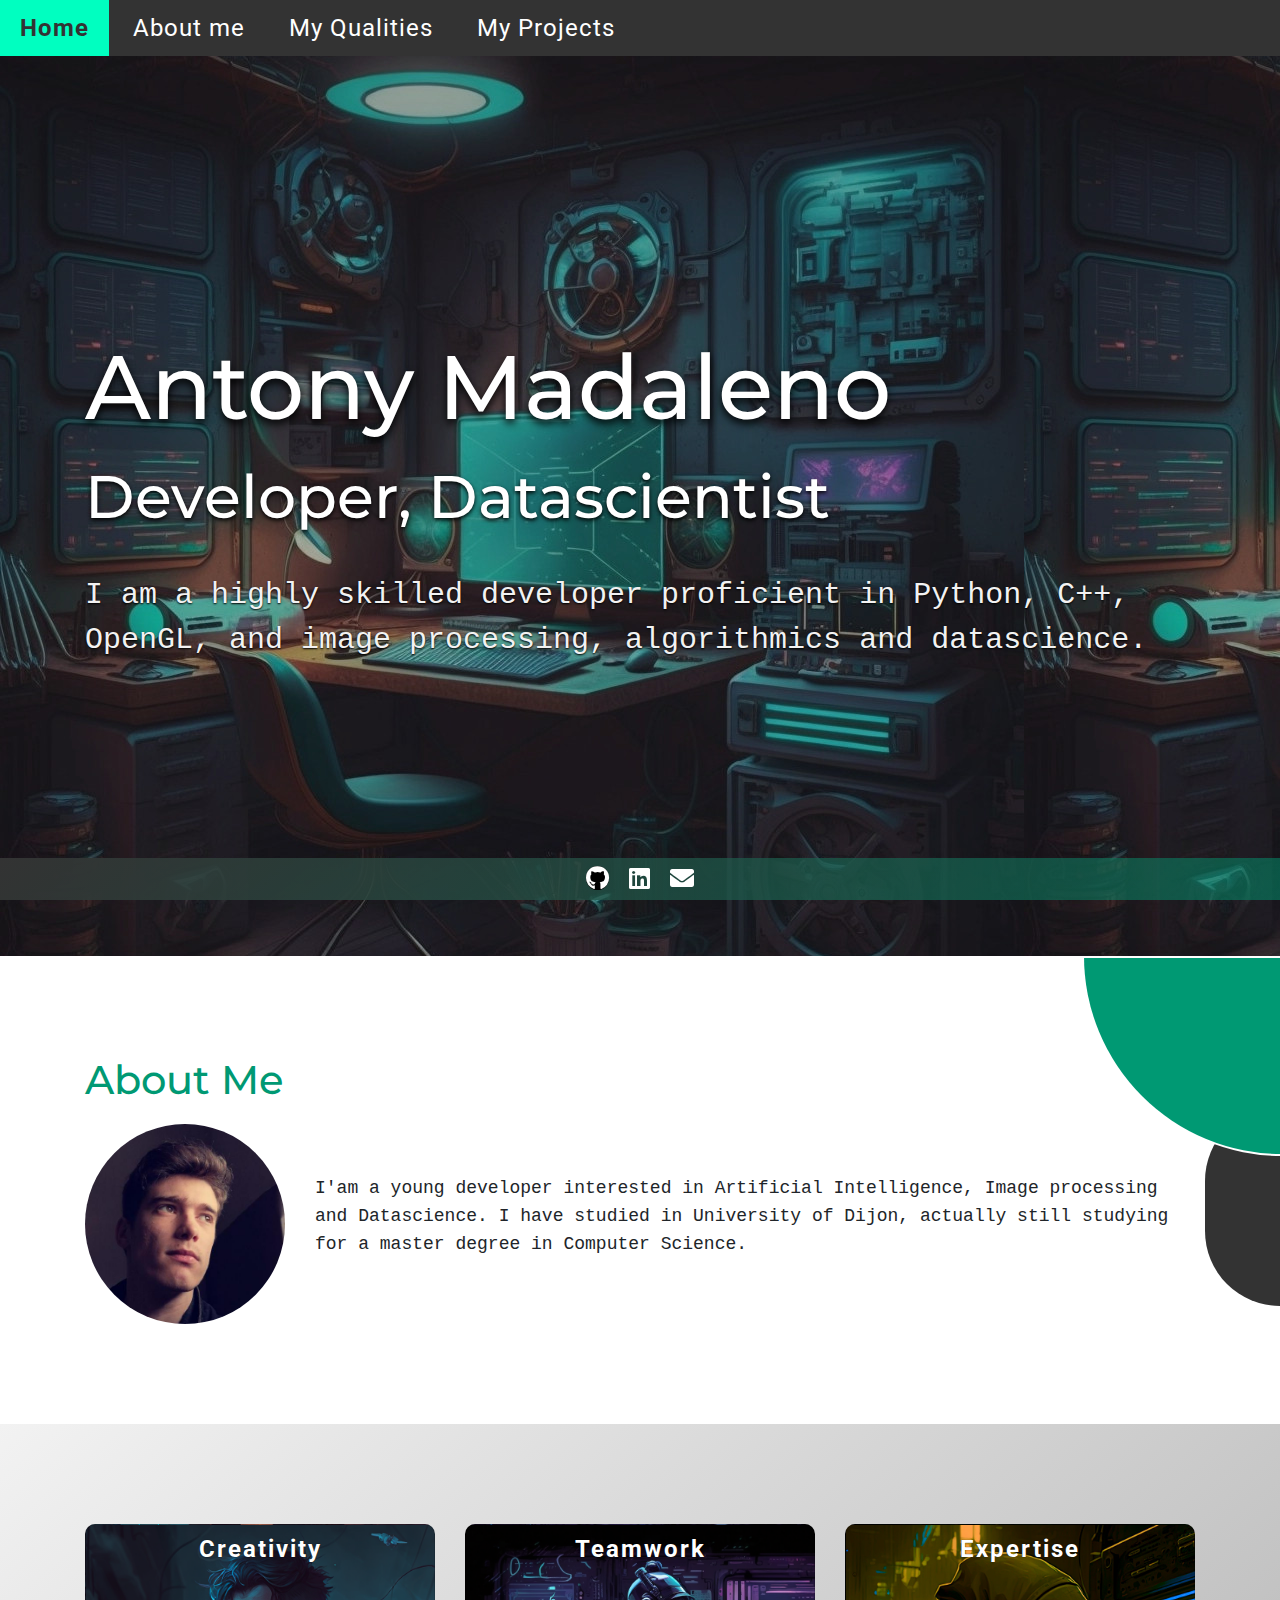
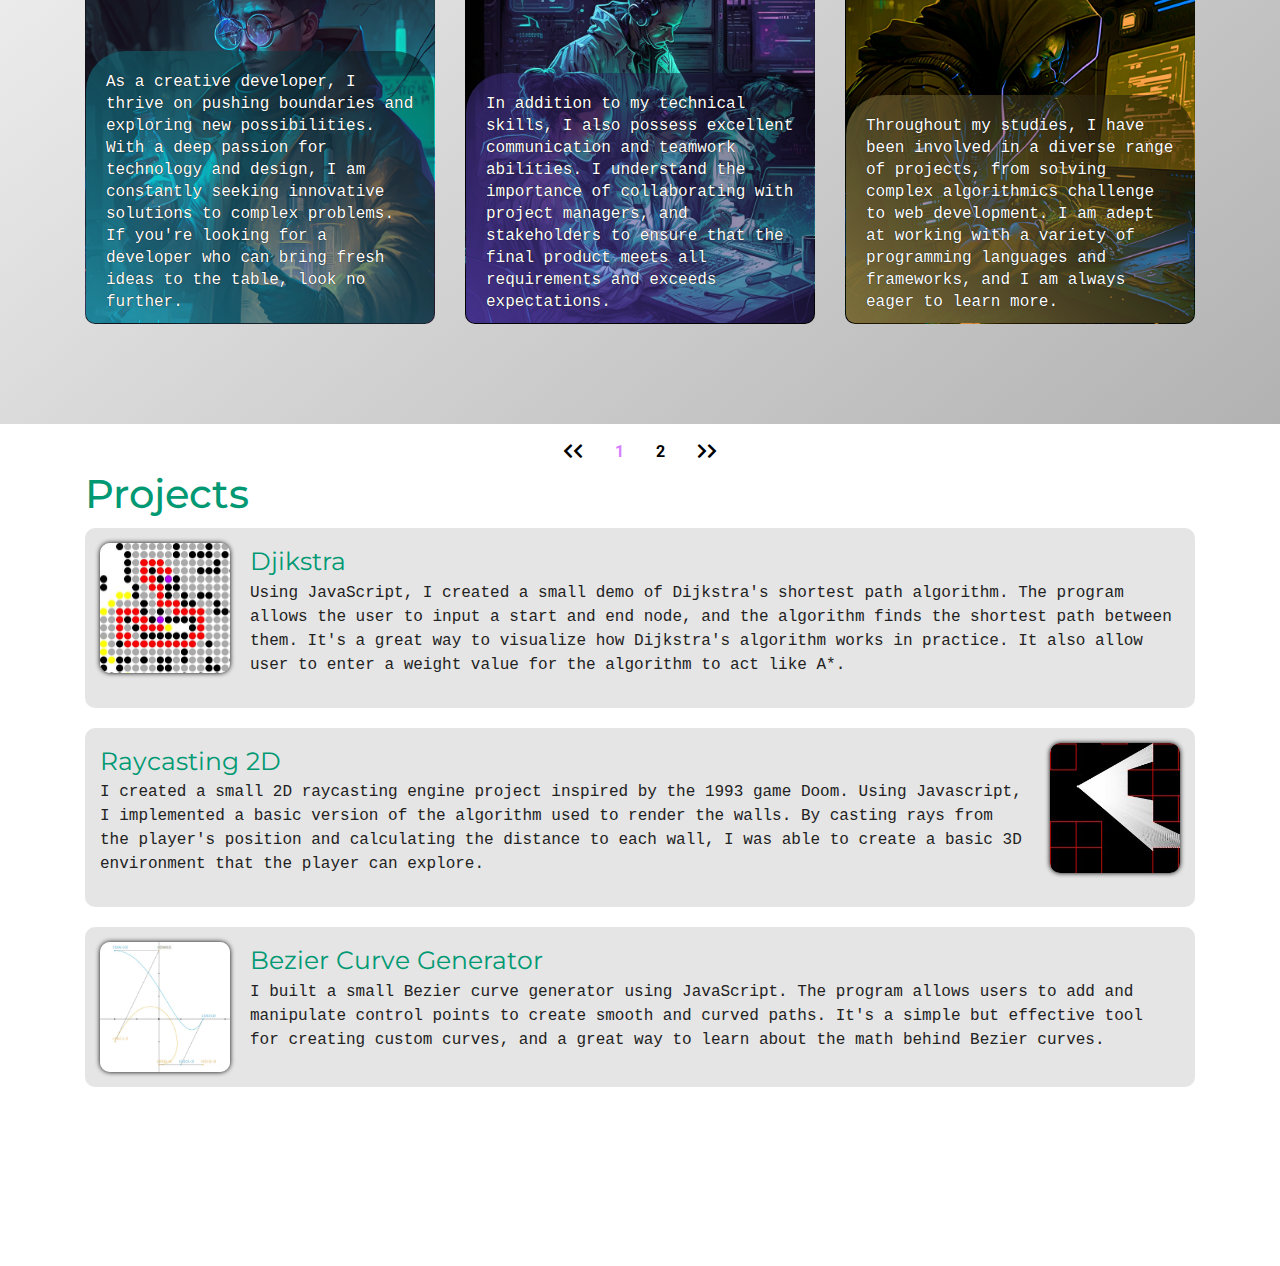
==== index.html @ f8a01808 "Add files via upload" ====
<!DOCTYPE html>
<html lang="en">
  <head>
    <meta charset="UTF-8">
    <meta name="viewport" content="width=device-width, initial-scale=1.0">
    <meta http-equiv="X-UA-Compatible" content="ie=edge">
    <title>Portfolio Website</title>
    <!-- Bootstrap CSS -->
    <link rel="stylesheet" href="https://stackpath.bootstrapcdn.com/bootstrap/4.3.1/css/bootstrap.min.css">
    <!-- Font Awesome Icons -->
    <link rel="stylesheet" href="https://cdnjs.cloudflare.com/ajax/libs/font-awesome/5.15.3/css/all.min.css">
    <!-- Google Fonts -->
    <link href="https://fonts.googleapis.com/css?family=Roboto|Montserrat&display=swap" rel="stylesheet">
    <!-- Font Awesome -->
    <link rel="stylesheet" href="path/to/font-awesome/css/font-awesome.min.css">
    <!-- Custom CSS -->
    <link rel="stylesheet" href="style.css">
    <script src="https://ajax.googleapis.com/ajax/libs/jquery/3.3.1/jquery.min.js"></script>
  </head>
  <body>
    <script>

    let tts = 500; // time to scroll

    $(document).ready(function(){
      // Add smooth scrolling to all links
      $("a").on('click', function(event) {

        // Make sure this.hash has a value before overriding default behavior
        if (this.hash !== "") {
          // Prevent default anchor click behavior
          event.preventDefault();

          // Store hash
          var hash = this.hash;

          var links = document.getElementById("navigation").getElementsByTagName("a")

          for (let i = 0; i < links.length; i++)
          {
            links[i].style.backgroundColor = "#333"
            links[i].style.color = "#fff"
            links[i].style.fontWeight = "normal"
          }

          this.style.backgroundColor = "rgb(0,255,192)"
          this.style.color = "#333"
          this.style.fontWeight = "bold"

          // Using jQuery's animate() method to add smooth page scroll
          // The optional number tts specifies the number of milliseconds it takes to scroll to the specified area
          $('html, body').animate({
            scrollTop: $(hash).offset().top
          }, tts, function(){

            // Add hash (#) to URL when done scrolling (default click behavior)
            window.location.hash = hash;
          });
        } // End if
      });
    });
    </script>
    <!--Naviguation -->
    <nav id="navigation">
      <a href="#hero-banner" style="background-color: rgb(0,255,192); color: #333; font-weight: bold;">Home</a>
      <a href="#about-me">About me</a>
      <a href="#quality">My Qualities</a>
      <a href="#projects">My Projects</a>
    </nav>
    <!-- Hero Banner Section -->
    <section id="hero-banner">
      <div class="container">
        <div class="row">
          <div class="col-md-12">
            <h1>Antony Madaleno</h1>
            <h2>Developer, Datascientist</h2>
            <p>I am a highly skilled developer proficient in Python, C++, OpenGL, and image processing, algorithmics and datascience.</p>
          </div>
        </div>
      </div>
    </section>

    <!-- About Me Section -->
    <section id="about-me">
      <div id="color-strip-2"></div>
      <div id="color-strip"></div>
      <div class="container">
        <div class="row">
          <div class="col-md-12">
            <h3>About Me</h3>
            <img src="img/profile.jpg"/>
            <p>
            I'am a young developer interested in Artificial Intelligence, Image processing and Datascience. I have studied in University of Dijon, actually still studying for a master degree in Computer Science.
            </p>
          </div>
        </div>
      </div>
    </section>

    <!-- Quality Section -->
    <section id="quality">
      <div class="container">
        <div class="row">
          <div class="col-md-4">
            <div class="card" id="card-creativity">
              <h5 class="card-title">Creativity</h5>
              <div class="card-image" id="card-autonomy"></div>
              <p class="card-text">As a creative developer, I thrive on pushing boundaries and exploring new possibilities. With a deep passion for technology and design, I am constantly seeking innovative solutions to complex problems. If you're looking for a developer who can bring fresh ideas to the table, look no further.
              </p>
            </div>
          </div>
          <div class="col-md-4">
            <div class="card" id="card-teamwork">
              <h5 class="card-title">Teamwork</h5>
              <div class="card-image" id="card-autonomy"></div>
              <p class="card-text">In addition to my technical skills, I also possess excellent communication and teamwork abilities. I understand the importance of collaborating with project managers, and stakeholders to ensure that the final product meets all requirements and exceeds expectations.
              </p>
            </div>
          </div>
          <div class="col-md-4">
            <div class="card" id="card-expertise">
              <h5 class="card-title">Expertise</h5>
              <div class="card-image"></div>
              <p class="card-text">Throughout my studies, I have been involved in a diverse range of projects, from solving complex algorithmics challenge to web development. I am adept at working with a variety of programming languages and frameworks, and I am always eager to learn more.
              </p>
            </div>
          </div>
        </div>
      </div>
    </section>

    <!-- Projects Section -->
    <section id="projects">

      <div class="nav-project">

        <button id="prev" class="prev-button">
          <i class="fas fa-chevron-left"></i><i class="fas fa-chevron-left"></i>
        </button>

        <div class="direct-buttons"></div>

        <button id="next" class="next-button">
          <i class="fas fa-chevron-right"></i><i class="fas fa-chevron-right"></i>
        </button>
      </div>

      <div class="container">
        <div class="row">
          <div class="col-md-12">
            <h3>Projects</h3>

            <div class="display-container">
              <div class="display-projects">
                <a class="glass" href="https://antonymadaleno.github.io/portofolio/projets/Pathfinding/main.html" style="margin-top: 0px;">
                  <img src="img/djikstra.jpg" style="float: left; margin-right: 20px;"/>
                  <p>
                    <span class="title">Djikstra</span><br/>
                    Using JavaScript, I created a small demo of Dijkstra's shortest path algorithm. The program allows the user to input a start and end node, and the algorithm finds the shortest path between them. It's a great way to visualize how Dijkstra's algorithm works in practice. It also allow user to enter a weight value for the algorithm to act like A*.
                  </p>
                </a>

                <a class="glass" href="https://antonymadaleno.github.io/portofolio/projets/2D-ray/index.html">
                  <img src="img/raycast2D.jpg" style="float: right; margin-left: 20px;"/>
                  <p>
                    <span class="title">Raycasting 2D</span><br/>
                    I created a small 2D raycasting engine project inspired by the 1993 game Doom. Using Javascript, I implemented a basic version of the algorithm used to render the walls. By casting rays from the player's position and calculating the distance to each wall, I was able to create a basic 3D environment that the player can explore.
                  </p>
                </a>

                <a class="glass" href="https://antonymadaleno.github.io/portofolio/projets/Bezier_curve/main.html">
                  <img src="img/bezier.jpg" style="float: left; margin-right: 20px;"/>
                  <p>
                    <span class="title">Bezier Curve Generator</span><br/>
                    I built a small Bezier curve generator using JavaScript. The program allows users to add and manipulate control points to create smooth and curved paths. It's a simple but effective tool for creating custom curves, and a great way to learn about the math behind Bezier curves.
                  </p>
                </a>
              </div>

              <div class="display-projects" style="display: none;">
                <a class="glass" href="https://github.com/AntonyMadaleno/imageTreatments" style="margin-top: 0px;">
                  <img src="img/imageProc.png" style="float: left; margin-right: 20px;"/>
                  <p>
                    <span class="title">Image Processing</span><br/>
                    A collection of small yet interesting projects that utilize OpenCV and Python for image processing. These projects cover a wide range of topics, from contour detection to image correction and image enhancement. Each project highlights my skills in computer vision, Python programming, and OpenCV libraries, demonstrating my ability to deliver high-quality results in image processing.
                  </p>
                </a>

                <a class="glass" href="https://github.com/AntonyMadaleno/MPI">
                  <img src="img/mpi.jpg" style="float: right; margin-left: 20px;"/>
                  <p>
                    <span class="title">Raytracing MPI</span><br/>
                    I implemented an MPI-based raytracing tool using C to render simple 3D scenes in parallel. By leveraging the MPI message-passing interface, our project significantly reduced rendering time by enabling multiple processors to work simultaneously.
                  </p>
                </a>

                <a class="glass" href="https://github.com/AntonyMadaleno/corewar">
                  <img src="img/corewar.jpg" style="float: left; margin-right: 20px;"/>
                  <p>
                    <span class="title">Corewar</span><br/>
                    The CoreWar game implemented in Java is a small project that showcases the basic principles of the game. Players write assembly programs and pit them against each other in a virtual memory arena. The last program running wins.
                  </p>
                </a>
              </div>

              <script>
                let buts = document.querySelector(".direct-buttons");
                let sub = [];
                let next = document.getElementById("next");
                let prev = document.getElementById("prev");
                let temp = 0;

                let items = document.querySelectorAll(".display-projects");

                for (let i = 0; i < items.length; i++)
                {
                  let div = document.createElement("button");
                  div.innerHTML = i+1;
                  buts.appendChild(div);
                  sub.push(div);

                  div.addEventListener("click", function() {

                    for (let x = 0; x < sub.length; x++)
                    {
                      if (this != sub[x]) 
                      {
                        sub[x].style.color = "#000";
                        items[x].style.display = "none";
                      }
                      else
                      {
                        sub[x].style.color = "#d580ff";
                        items[x].style.display = "block";
                        temp = x;
                      }
                    }

                  })

                }

                next.addEventListener("click", function() {

                  if (temp < sub.length - 1)
                    temp++;

                  for (let x = 0; x < sub.length; x++)
                    {
                      if (x == temp) 
                      {
                        sub[x].style.color = "#d580ff";
                        items[x].style.display = "block";
                        temp = x;
                      }
                      else
                      {
                        sub[x].style.color = "#000";
                        items[x].style.display = "none";
                      }
                    }
                });
                
                prev.addEventListener("click", function() {

                  if (temp > 0)
                    temp--;

                  for (let x = 0; x < sub.length; x++)
                    {
                      if (x == temp) 
                      {
                        sub[x].style.color = "#d580ff";
                        items[x].style.display = "block";
                        temp = x;
                      }
                      else
                      {
                        sub[x].style.color = "#000";
                        items[x].style.display = "none";
                      }
                    }
                });

                sub[0].style.color = "#d580ff";

              </script>

            </div>

          </div>
        </div>
      </div>
    </section>

    <!-- Footer -->
    <footer>
      <a href="https://github.com/AntonyMadaleno?tab=repositories"><i class='fab fa-github' id="github"></i></a>
      <a href="https://www.linkedin.com/in/antony-madaleno-435838207/"><i class='fab fa-linkedin' id="linkedin"></i></a>
      <a href="mailto:antony.madaleno@yahoo.com"><i class="fa fa-envelope" aria-hidden="true"></i></a>
    </footer>
  </body>
</html>
---- style.css ----
/* Body */
body {
  font-family: 'Roboto', sans-serif;
  overflow: hidden;
}

p
{
  font-family: 'Roboto Mono', monospace;
}

/* Navigation */
#navigation {
  overflow: hidden;
  background-color: #333;
  position: sticky;
  top: 0;
  left: 20px;
  width: 100%;
  z-index: 9999;
}

#navigation a {
  color: #fff;
  font-size: 24px;
  padding: 10px 20px;
  margin: 0;
  display: inline-block;
  text-align: center;
  transition-duration: 0.3s;
  cursor: pointer;
  letter-spacing: 1px;
  background-color: #333;
}

#navigation a:hover {
  background-color: #555;
  text-decoration: none;
}

/* Hero Banner */
#hero-banner {
  height: 100vh;
  background: url("img/hero-banner.jpg");
  color: #fff;
  display: flex;
  justify-content: center;
  align-items: center;
}

#hero-banner h1 {
  font-size: 90px;
  font-family: 'Montserrat', sans-serif;
  margin-bottom: 20px;
  text-shadow: 0 4px 8px black;
}

#hero-banner h2 {
  font-size: 60px;
  font-family: 'Montserrat', sans-serif;
  margin-bottom: 40px;
  text-shadow: 0 2px 4px black;
}

#hero-banner p
{
  color: #f2f2f2;
  font-size: 30px;
  text-shadow: 0 1px 2px black;
}

/* About Me */
#about-me {
  padding: 100px 0;
  background-color: #fff;
  overflow: hidden;
}

#about-me h3 {
  color: rgb(0,153,115);
  font-size: 40px;
  font-family: 'Montserrat', sans-serif;
  margin-bottom: 20px;
}

#about-me p {
  font-size: 18px;
  line-height: 28px;
  padding-top: 50px;
  margin-bottom: 40px;
}

#about-me img {
  width: 200px;
  height: 200px;
  float: left;
  margin-right: 30px;
  border-radius: 100%;
}

/* Quality */
#quality {
  padding: 100px 0;
  background: linear-gradient(140deg, #f2f2f2 0%, #b2b2b2 100%);
}

#quality h5 {
  color: rgb(0,153,115);
  font-size: 40px;
  margin-bottom: 20px;
  letter-spacing: 2px;
}


#quality h5 {
  color: #fff;
  font-size: 24px;
  font-weight: bold;
  margin-bottom: 20px;
  letter-spacing: 2px;
}

#quality p {
  width: 100%;
  left: 0;
  font-size: 16px;
  line-height: 22px;
  color: #fff;
  text-align: justify-all;
}

/* Projects */
#projects {
  padding: 10px 0 50px 0;
  background-color: #fff;
  height: calc(100vh - 100px);
  overflow: hidden;
}

#projects h3 {
  color: rgb(0,153,115);
  font-size: 40px;
  font-family: 'Montserrat', sans-serif;
  margin-bottom: 10px;
}

#projects p .title {
  color: rgb(0,153,115);
  font-size: 25px;
  font-family: 'Montserrat', sans-serif;
}

#projects img {
  width: 130px;
  height: 130px;
  border-radius: 10px;
  box-shadow: 0 0 5px black;
}


/* Footer */
footer {
  display: flex;
  flex-direction: row;
  justify-content: center;
  background: linear-gradient(140deg, rgba(51,51,51,1) 0%, rgba(0,153,115,0.5) 100%);
  color: #fff;
  position: sticky;
  bottom: 0px;
  width: 100%;
  height: auto;
  overflow: hidden;
}

footer a {
  display: inline-block;
  color: #fff;
  font-size: 24px;
  margin: 3px 10px;
  border-radius: 40px;
  cursor: pointer;
  transition-duration: 0.3s;
}

footer a i
{
  color: white;
}

#github
{
  background-color: black;
  border-radius: 24px;
}

footer a:hover i
{
  color: #d580ff;
}

/* Custom Card */
.card
{
  height: 400px;
}

.card:hover {
  box-shadow: 0px 0px 20px rgba(0, 0, 0, 0.75);
  transform: translateY(-5px);
  transition: all 0.3s ease;
  cursor: pointer;
}

.card-title:hover {
  color: rgb(0,153,115);
  transition: all 0.3s ease;
}

.card-text:hover {
  color: #555;
  transition: all 0.3s ease;
}

.card-title
{
  text-align: center;
  margin-top: 10px;
}

.card-text
{
  position: absolute;
  bottom: 0px;
  padding: 20px 20px 10px 20px;
  border-radius: 40px 40px 0px 0px
}

.card
{
  border-radius: 10px;
  overflow: hidden;
  background-size: cover;
  text-shadow: 0 0 1px black;
}

#card-creativity
{
  background-image: url("img/creativity-image.jpg"); 
}

#card-creativity .card-text
{
  background: linear-gradient(45deg, rgba(30,220,250,0.50) 0%, rgba(0,0,0,0.50) 100%);
}

#card-teamwork
{
  background-image: url("img/teamwork-image.jpg"); 
}

#card-teamwork .card-text
{
  background: linear-gradient(45deg, rgba(120,90,250,0.50) 0%, rgba(0,0,0,0.50) 100%);
}


#card-expertise
{
  background-image: url("img/expertise-image.jpg"); 
}

#card-expertise .card-text
{
  background: linear-gradient(45deg, rgba(250,220,120,0.50) 0%, rgba(0,0,0,0.50) 100%);
}

#color-strip
{
  position: absolute;
  top: calc(100% + 56px);
  height: 200px;
  width: 200px;
  border-bottom-left-radius: 200px;
  right: -2px;
  background-color: rgb(0,153,115);
  border: 2px solid white;
}

#color-strip-2
{
  position: absolute;
  top: calc(100% + 206px);
  height: 200px;
  width: 150px;
  border-radius: 500px;
  right: -75px;
  background-color: #333;
}

.glass
{
  display: block;
  padding: 15px;
  border-radius: 10px;
  background: rgba(0,0,0,0.1);
  min-height: 160px;
  transition-duration: 0.5s;
  cursor: pointer;
  color: #222;
  margin-top: 20px;
}

.glass:hover
{
  background: rgba(0,153,115,0.10);
  text-decoration: none;
  color: #222;
}

.display-container
{
  width: 100%;
  height: auto;
  left: 0;
  padding: 0;
}

.display-projects
{
  margin-bottom: 100px;
}

.nav-project
{
  position: relative;
  top: 0;
  left: 0;
  margin: 0 100px;
  width: calc(100vw - 200px);
  display: flex;
  flex-direction: row;
  justify-content: center;
}

.nav-project button
{
  margin: 5px 10px;
  cursor: pointer;
  color: #000;
  background-color: transparent;
  border: none;
  outline: none;
  transition-duration: 0.3s;
}

.nav-project button:hover
{
  color: rgb(0, 255, 192) !important;
  text-shadow: 0 0 2px black;
}

.direct-buttons
{
  display: inline-flex;
}

.direct-buttons button
{
  font-weight: bold;
}
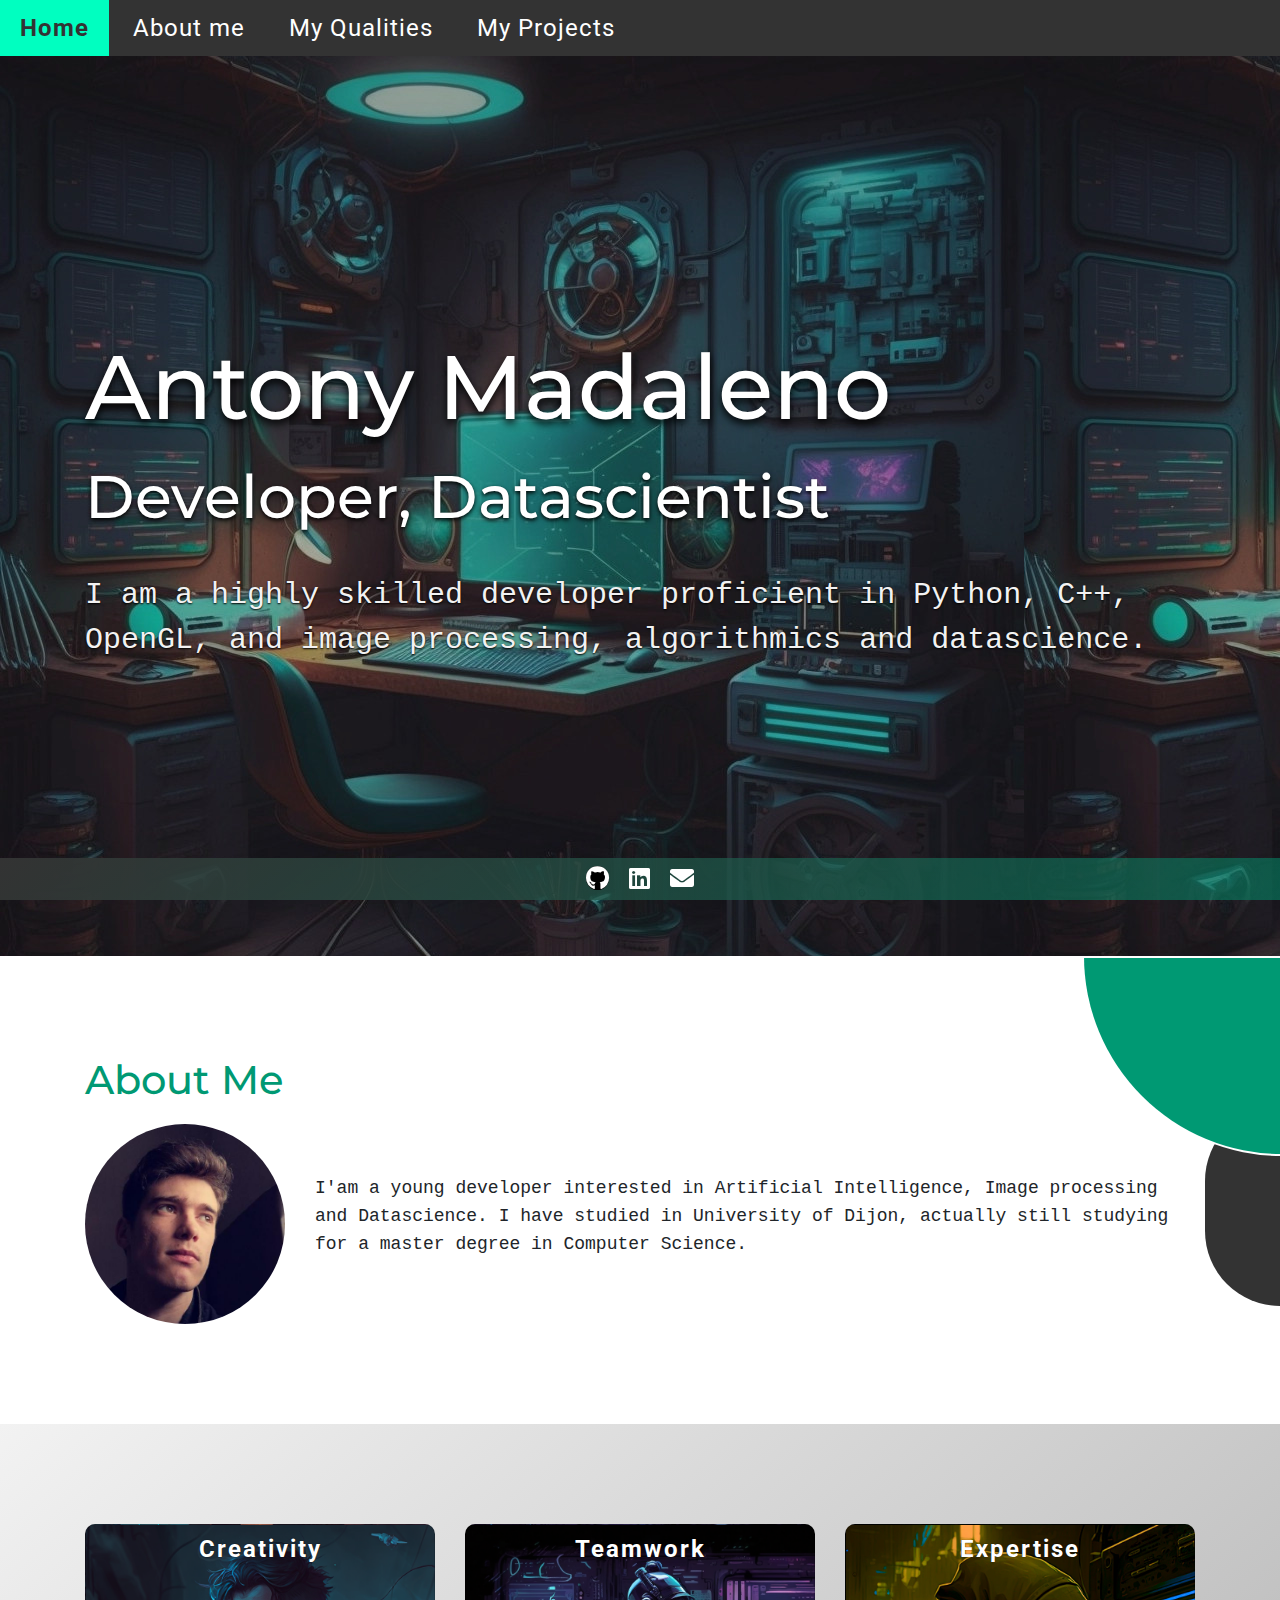
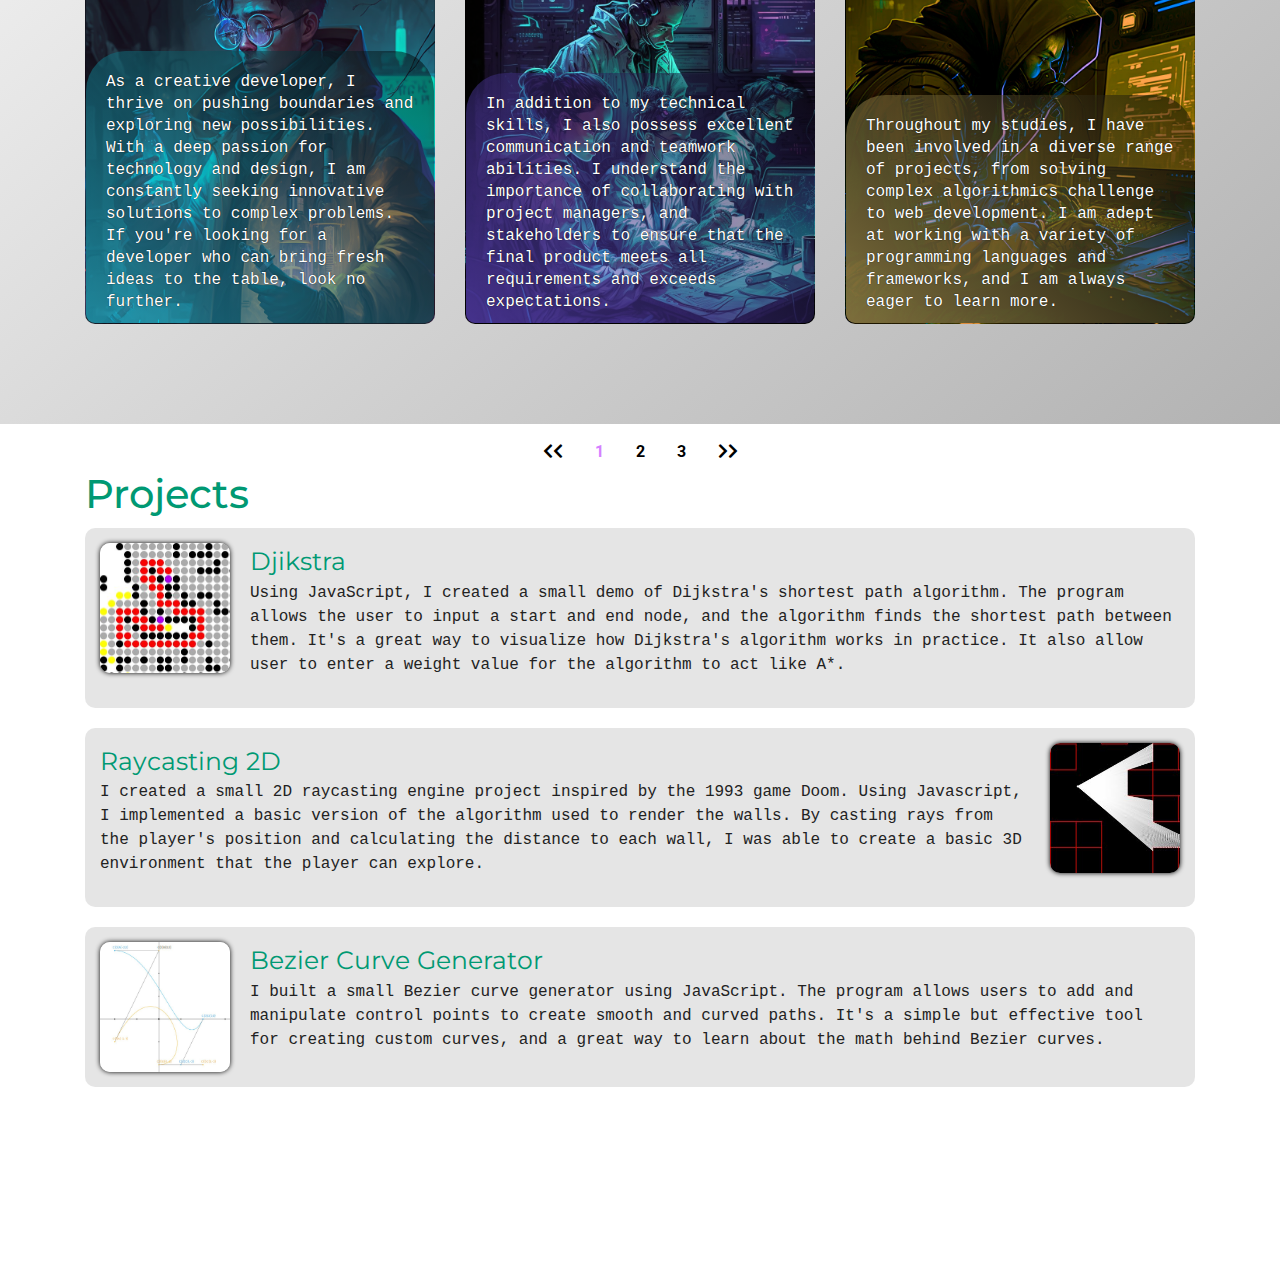
==== commit 0c4e18fc: "Add files via upload" ====
--- a/index.html
+++ b/index.html
@@ -203,6 +203,32 @@
                 </a>
               </div>
 
+              <div class="display-projects" style="display: none;">
+                <a class="glass" href="https://antonymadaleno.github.io/portofolio/projets/crypto/index.html" style="margin-top: 0px;">
+                  <img src="img/crypto.jpg" style="float: left; margin-right: 20px;"/>
+                  <p>
+                    <span class="title">Card Cryptography</span><br/>
+                    A small cryptography project that leverages a deck of 52 cards and JavaScript programming. The project implements a unique cryptographic algorithm based on shuffling the deck of cards and using them to encrypt and decrypt messages.
+                  </p>
+                </a>
+
+                <a class="glass" href="https://github.com/AntonyMadaleno/3D-Scene">
+                  <img src="img/3d.jpg" style="float: right; margin-left: 20px;"/>
+                  <p>
+                    <span class="title">Projet 3D</span><br/>
+                    The project implemented a variety of 3D primitives such as cubes, spheres, cones, and pyramids, demonstrating my ability to create complex 3D models using OpenGL libraries. This project highlights my skills in C++ programming, 3D modeling, and OpenGL concepts.
+                  </p>
+                </a>
+
+                <a class="glass" href="https://antonymadaleno.github.io/portofolio/projets/svgGame/index.html">
+                  <img src="img/svggame.jpg" style="float: left; margin-right: 20px;"/>
+                  <p>
+                    <span class="title">SVG Game</span><br/>
+                     A small game i developed using JavaScript that showcases my proficiency in SVG manipulation. The game features one SVG image that players manipulate by clicking and dragging to avoid obstacles and reach the end of the level. This project highlights my skills in JavaScript programming, game development, and SVG manipulation.
+                  </p>
+                </a>
+              </div>
+
               <script>
                 let buts = document.querySelector(".direct-buttons");
                 let sub = [];
--- a/style.css
+++ b/style.css
@@ -185,6 +185,7 @@
 footer a i
 {
   color: white;
+  transition-duration: 0.3s;
 }
 
 #github
@@ -367,4 +368,4 @@
 .direct-buttons button
 {
   font-weight: bold;
-}+}
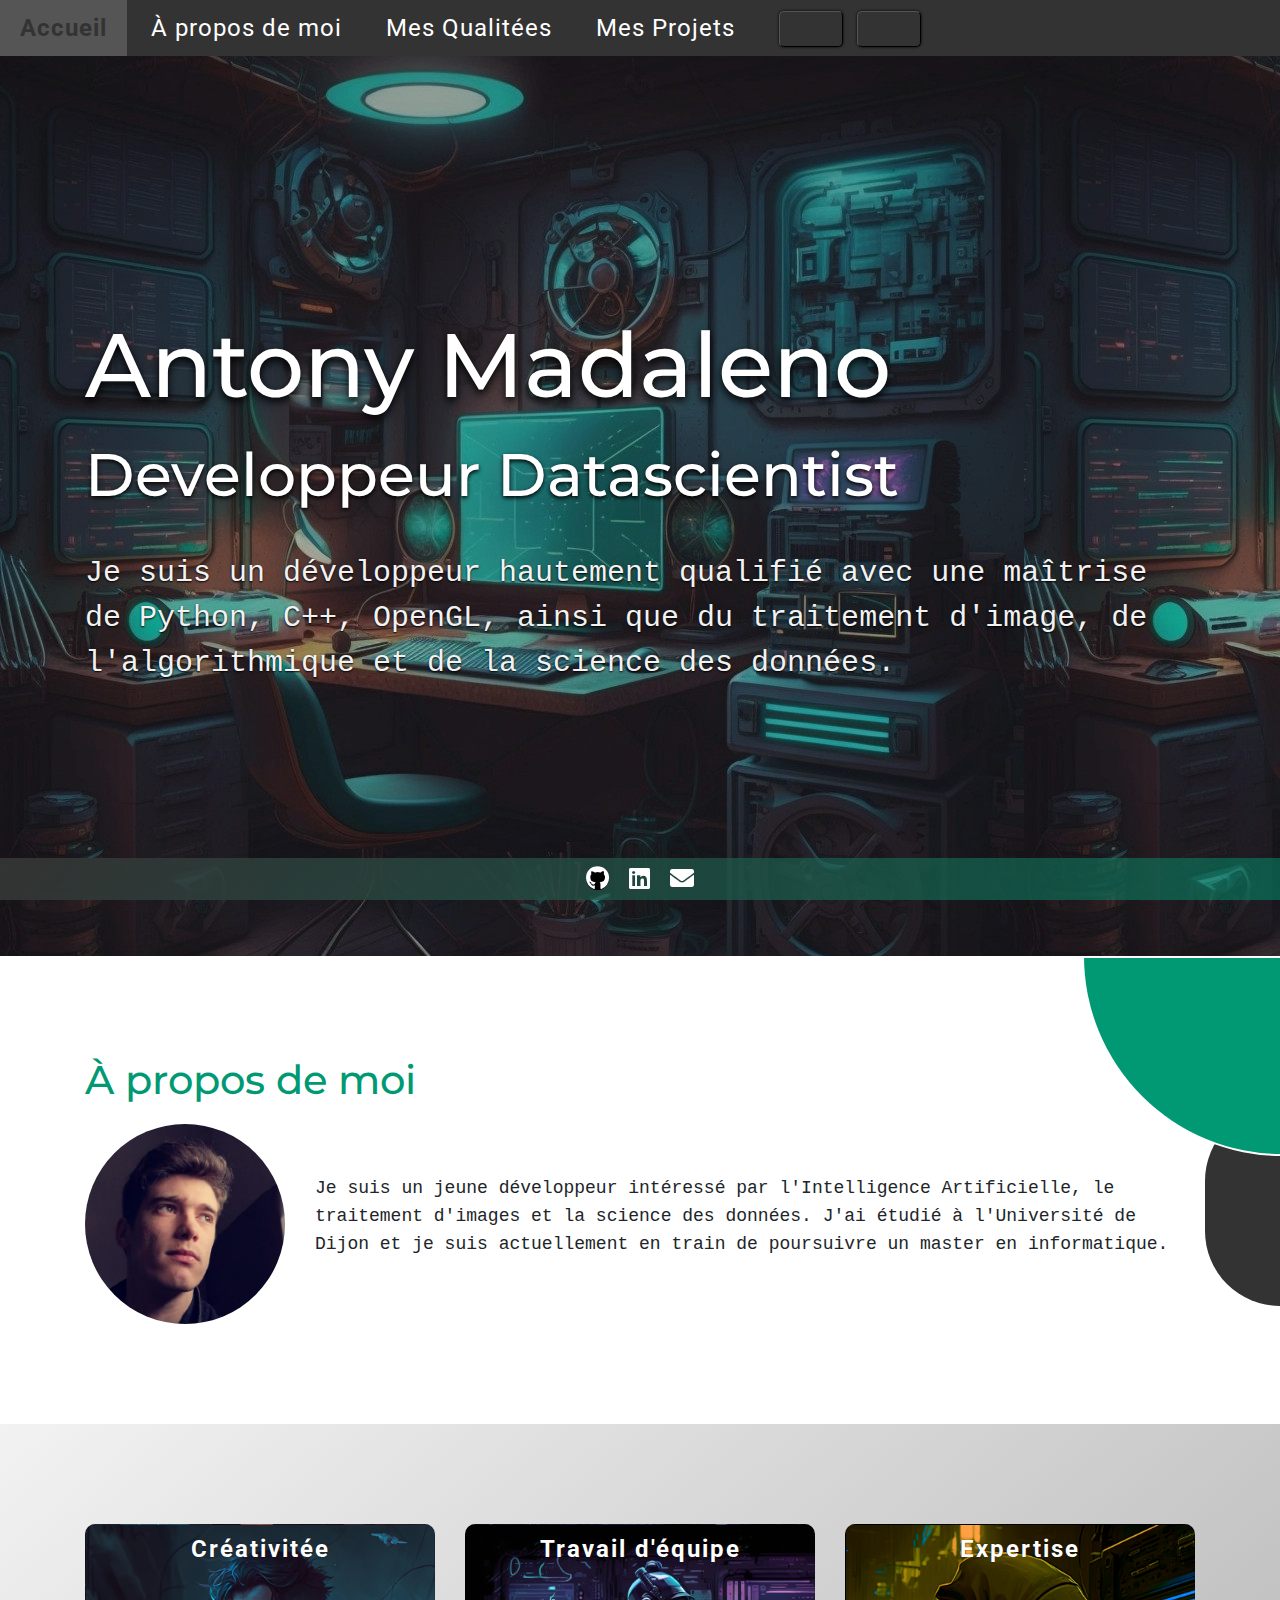
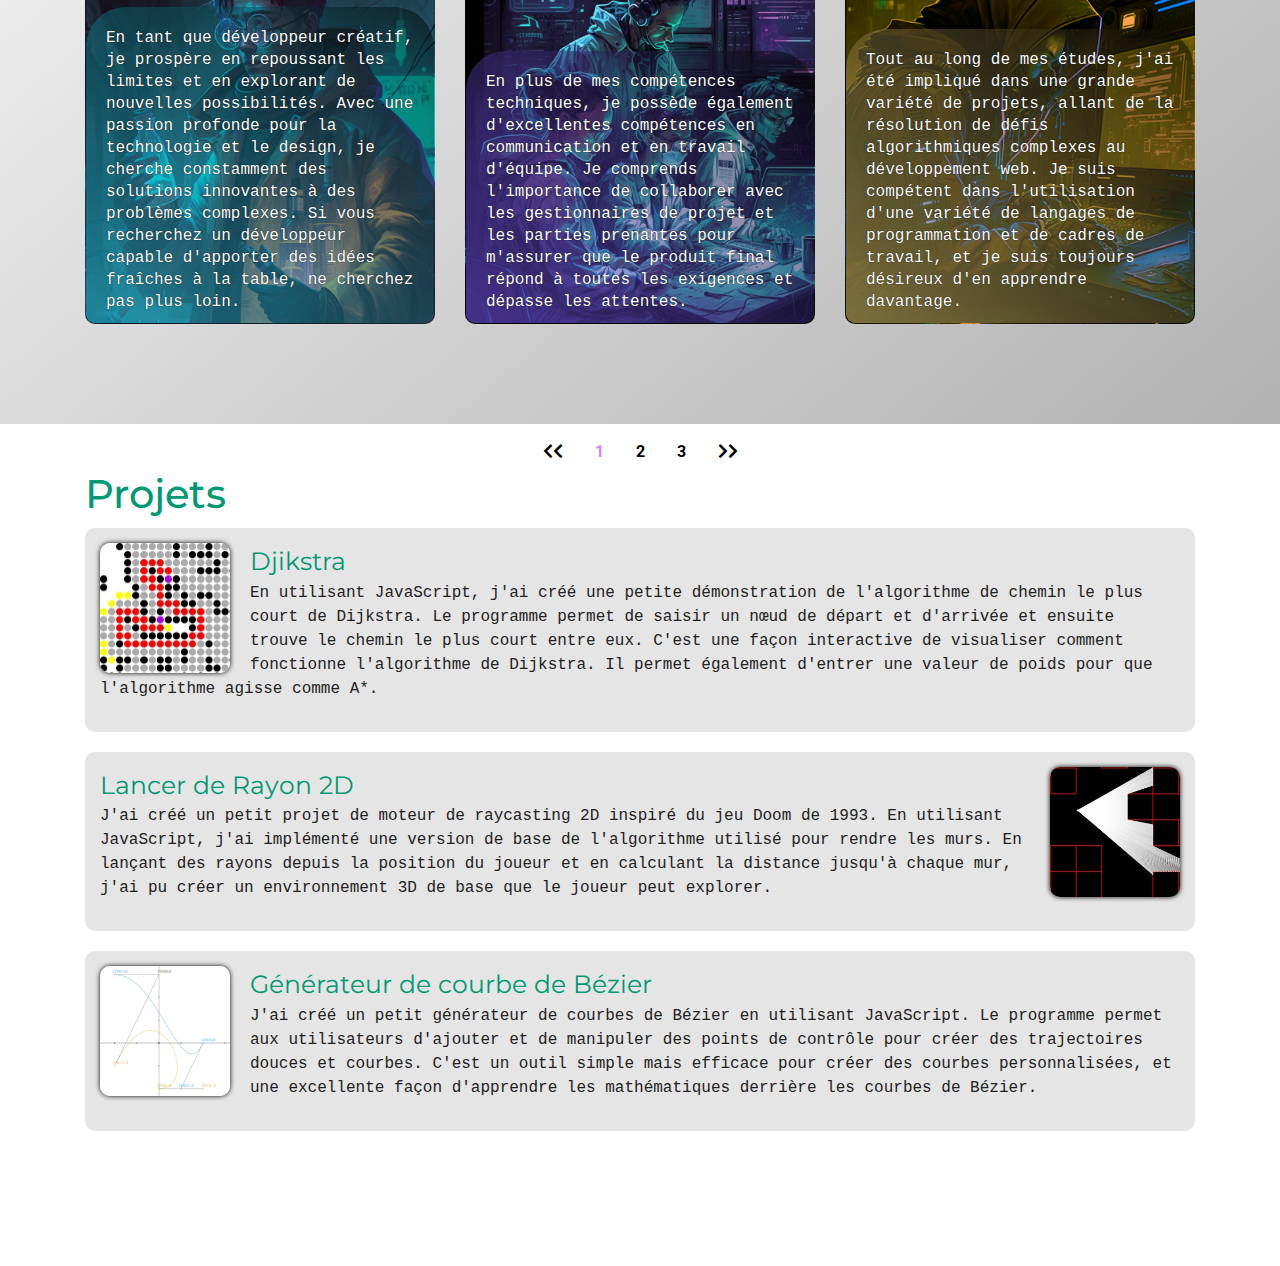
==== commit d6c87674: "Add files via upload" ====
--- a/index.html
+++ b/index.html
@@ -4,7 +4,7 @@
     <meta charset="UTF-8">
     <meta name="viewport" content="width=device-width, initial-scale=1.0">
     <meta http-equiv="X-UA-Compatible" content="ie=edge">
-    <title>Portfolio Website</title>
+    <title>Antony Madaleno</title>
     <!-- Bootstrap CSS -->
     <link rel="stylesheet" href="https://stackpath.bootstrapcdn.com/bootstrap/4.3.1/css/bootstrap.min.css">
     <!-- Font Awesome Icons -->
@@ -66,7 +66,17 @@
       <a href="#about-me">About me</a>
       <a href="#quality">My Qualities</a>
       <a href="#projects">My Projects</a>
+      <button onclick="changeLang('fr')" style="background-image: url('img/french.png')"> </button>
+      <button onclick="changeLang('en')" style="background-image: url('img/english.png')"> </button>
     </nav>
+
+    <script>
+      textHome = ["Home", "Accueil"]
+      textAbMe = ["About me", "À propos de moi"]
+      textQua = ["My Qualities", "Mes Qualitées"]
+      textPrj = ["My Projects", "Mes Projets"]
+    </script>
+
     <!-- Hero Banner Section -->
     <section id="hero-banner">
       <div class="container">
@@ -79,6 +89,14 @@
         </div>
       </div>
     </section>
+
+    <script>
+      textBannerH = ["Developer, Datascientist", "Developpeur Datascientist"]
+      textBannerP = [
+                      "I am a highly skilled developer proficient in Python, C++, OpenGL, and image processing, algorithmics and datascience.",
+                      "Je suis un développeur hautement qualifié avec une maîtrise de Python, C++, OpenGL, ainsi que du traitement d'image, de l'algorithmique et de la science des données."
+                    ]
+    </script>
 
     <!-- About Me Section -->
     <section id="about-me">
@@ -96,6 +114,13 @@
         </div>
       </div>
     </section>
+
+    <script>
+      textAbout = [
+        "I'am a young developer interested in Artificial Intelligence, Image processing and Datascience. I have studied in University of Dijon, actually still studying for a master degree in Computer Science.", 
+        "Je suis un jeune développeur intéressé par l'Intelligence Artificielle, le traitement d'images et la science des données. J'ai étudié à l'Université de Dijon et je suis actuellement en train de poursuivre un master en informatique."
+      ]
+    </script>
 
     <!-- Quality Section -->
     <section id="quality">
@@ -129,6 +154,29 @@
       </div>
     </section>
 
+    <script>
+      textQuaP = [
+        [
+          "As a creative developer, I thrive on pushing boundaries and exploring new possibilities. With a deep passion for technology and design, I am constantly seeking innovative solutions to complex problems. If you're looking for a developer who can bring fresh ideas to the table, look no further.", 
+          "En tant que développeur créatif, je prospère en repoussant les limites et en explorant de nouvelles possibilités. Avec une passion profonde pour la technologie et le design, je cherche constamment des solutions innovantes à des problèmes complexes. Si vous recherchez un développeur capable d'apporter des idées fraîches à la table, ne cherchez pas plus loin."
+        ],
+        [
+          "In addition to my technical skills, I also possess excellent communication and teamwork abilities. I understand the importance of collaborating with project managers, and stakeholders to ensure that the final product meets all requirements and exceeds expectations.",
+          "En plus de mes compétences techniques, je possède également d'excellentes compétences en communication et en travail d'équipe. Je comprends l'importance de collaborer avec les gestionnaires de projet et les parties prenantes pour m'assurer que le produit final répond à toutes les exigences et dépasse les attentes."
+        ],
+        [
+          "Throughout my studies, I have been involved in a diverse range of projects, from solving complex algorithmics challenge to web development. I am adept at working with a variety of programming languages and frameworks, and I am always eager to learn more.",
+          "Tout au long de mes études, j'ai été impliqué dans une grande variété de projets, allant de la résolution de défis algorithmiques complexes au développement web. Je suis compétent dans l'utilisation d'une variété de langages de programmation et de cadres de travail, et je suis toujours désireux d'en apprendre davantage."
+        ]
+      ]
+
+      textQuaH = [
+        ["Creativity", "Créativitée"],
+        ["Teamwork", "Travail d'équipe"],
+        ["Expertise", "Expertise"]
+      ]
+    </script>
+
     <!-- Projects Section -->
     <section id="projects">
 
@@ -154,7 +202,7 @@
               <div class="display-projects">
                 <a class="glass" href="https://antonymadaleno.github.io/portofolio/projets/Pathfinding/main.html" style="margin-top: 0px;">
                   <img src="img/djikstra.jpg" style="float: left; margin-right: 20px;"/>
-                  <p>
+                  <p id="djikstra">
                     <span class="title">Djikstra</span><br/>
                     Using JavaScript, I created a small demo of Dijkstra's shortest path algorithm. The program allows the user to input a start and end node, and the algorithm finds the shortest path between them. It's a great way to visualize how Dijkstra's algorithm works in practice. It also allow user to enter a weight value for the algorithm to act like A*.
                   </p>
@@ -162,7 +210,7 @@
 
                 <a class="glass" href="https://antonymadaleno.github.io/portofolio/projets/2D-ray/index.html">
                   <img src="img/raycast2D.jpg" style="float: right; margin-left: 20px;"/>
-                  <p>
+                  <p id = "ray">
                     <span class="title">Raycasting 2D</span><br/>
                     I created a small 2D raycasting engine project inspired by the 1993 game Doom. Using Javascript, I implemented a basic version of the algorithm used to render the walls. By casting rays from the player's position and calculating the distance to each wall, I was able to create a basic 3D environment that the player can explore.
                   </p>
@@ -170,7 +218,7 @@
 
                 <a class="glass" href="https://antonymadaleno.github.io/portofolio/projets/Bezier_curve/main.html">
                   <img src="img/bezier.jpg" style="float: left; margin-right: 20px;"/>
-                  <p>
+                  <p id="bezier">
                     <span class="title">Bezier Curve Generator</span><br/>
                     I built a small Bezier curve generator using JavaScript. The program allows users to add and manipulate control points to create smooth and curved paths. It's a simple but effective tool for creating custom curves, and a great way to learn about the math behind Bezier curves.
                   </p>
@@ -180,7 +228,7 @@
               <div class="display-projects" style="display: none;">
                 <a class="glass" href="https://github.com/AntonyMadaleno/imageTreatments" style="margin-top: 0px;">
                   <img src="img/imageProc.png" style="float: left; margin-right: 20px;"/>
-                  <p>
+                  <p id="imgproc">
                     <span class="title">Image Processing</span><br/>
                     A collection of small yet interesting projects that utilize OpenCV and Python for image processing. These projects cover a wide range of topics, from contour detection to image correction and image enhancement. Each project highlights my skills in computer vision, Python programming, and OpenCV libraries, demonstrating my ability to deliver high-quality results in image processing.
                   </p>
@@ -188,7 +236,7 @@
 
                 <a class="glass" href="https://github.com/AntonyMadaleno/MPI">
                   <img src="img/mpi.jpg" style="float: right; margin-left: 20px;"/>
-                  <p>
+                  <p id="mpi">
                     <span class="title">Raytracing MPI</span><br/>
                     I implemented an MPI-based raytracing tool using C to render simple 3D scenes in parallel. By leveraging the MPI message-passing interface, our project significantly reduced rendering time by enabling multiple processors to work simultaneously.
                   </p>
@@ -196,7 +244,7 @@
 
                 <a class="glass" href="https://github.com/AntonyMadaleno/corewar">
                   <img src="img/corewar.jpg" style="float: left; margin-right: 20px;"/>
-                  <p>
+                  <p id = "corewar">
                     <span class="title">Corewar</span><br/>
                     The CoreWar game implemented in Java is a small project that showcases the basic principles of the game. Players write assembly programs and pit them against each other in a virtual memory arena. The last program running wins.
                   </p>
@@ -206,7 +254,7 @@
               <div class="display-projects" style="display: none;">
                 <a class="glass" href="https://antonymadaleno.github.io/portofolio/projets/crypto/index.html" style="margin-top: 0px;">
                   <img src="img/crypto.jpg" style="float: left; margin-right: 20px;"/>
-                  <p>
+                  <p id = "crypto">
                     <span class="title">Card Cryptography</span><br/>
                     A small cryptography project that leverages a deck of 52 cards and JavaScript programming. The project implements a unique cryptographic algorithm based on shuffling the deck of cards and using them to encrypt and decrypt messages.
                   </p>
@@ -214,7 +262,7 @@
 
                 <a class="glass" href="https://github.com/AntonyMadaleno/3D-Scene">
                   <img src="img/3d.jpg" style="float: right; margin-left: 20px;"/>
-                  <p>
+                  <p id = "3dProj">
                     <span class="title">Projet 3D</span><br/>
                     The project implemented a variety of 3D primitives such as cubes, spheres, cones, and pyramids, demonstrating my ability to create complex 3D models using OpenGL libraries. This project highlights my skills in C++ programming, 3D modeling, and OpenGL concepts.
                   </p>
@@ -222,7 +270,7 @@
 
                 <a class="glass" href="https://antonymadaleno.github.io/portofolio/projets/svgGame/index.html">
                   <img src="img/svggame.jpg" style="float: left; margin-right: 20px;"/>
-                  <p>
+                  <p id = "svgGame">
                     <span class="title">SVG Game</span><br/>
                      A small game i developed using JavaScript that showcases my proficiency in SVG manipulation. The game features one SVG image that players manipulate by clicking and dragging to avoid obstacles and reach the end of the level. This project highlights my skills in JavaScript programming, game development, and SVG manipulation.
                   </p>
@@ -230,6 +278,147 @@
               </div>
 
               <script>
+
+                //content English - French
+
+                eSvg = document.getElementById("svgGame")
+                textSvg = [
+                  "<span class=\"title\">SVG Game</span><br/>A small game i developed using JavaScript that showcases my proficiency in SVG manipulation. The game features one SVG image that players manipulate by clicking and dragging to avoid obstacles and reach the end of the level. This project highlights my skills in JavaScript programming, game development, and SVG manipulation.",
+                  "<span class=\"title\">Jeu SVG</span><br/>Un petit jeu que j'ai développé en utilisant JavaScript qui met en valeur ma maîtrise de la manipulation de SVG. Le jeu comporte une image SVG que les joueurs peuvent manipuler en cliquant et en faisant glisser pour éviter les obstacles et atteindre la fin du niveau. Ce projet met en avant mes compétences en programmation JavaScript, en développement de jeux et en manipulation de SVG."
+                ]
+
+                e3D = document.getElementById("3dProj")
+                text3D = [
+                  "<span class=\"title\">3D Project</span><br/>The project implemented a variety of 3D primitives such as cubes, spheres, cones, and pyramids, demonstrating my ability to create complex 3D models using OpenGL libraries. This project highlights my skills in C++ programming, 3D modeling, and OpenGL concepts.",
+                  "<span class=\"title\">Projet 3D</span><br/>Le projet a mis en œuvre une variété de primitives 3D telles que des cubes, des sphères, des cônes et des pyramides, démontrant ma capacité à créer des modèles 3D complexes en utilisant des bibliothèques OpenGL. Ce projet met en avant mes compétences en programmation C++, en modélisation 3D et en concepts OpenGL."
+                ] 
+
+                eCrypt = document.getElementById("crypto")
+                textCrypto = [
+                  "<span class=\"title\">Card Cryptography</span><br/>A small cryptography project that leverages a deck of 52 cards and JavaScript programming. The project implements a unique cryptographic algorithm based on shuffling the deck of cards and using them to encrypt and decrypt messages.",
+                  "<span class=\"title\">Cryptographie sur jeu de 52 Cartes</span><br/>Un petit projet de cryptographie qui exploite un jeu de 52 cartes et la programmation JavaScript. Le projet implémente un algorithme de cryptographie unique basé sur le mélange du jeu de cartes et leur utilisation pour chiffrer et déchiffrer des messages."
+                ]
+
+                eCW = document.getElementById("corewar")
+                textCW = [
+                  "<span class=\"title\">Corewar</span><br/>The CoreWar game implemented in Java is a small project that showcases the basic principles of the game. Players write assembly programs and pit them against each other in a virtual memory arena. The last program running wins.",
+                  "<span class=\"title\">Corewar</span><br/>Le jeu CoreWar implémenté en Java est un petit projet qui présente les principes de base du jeu. Les joueurs écrivent des programmes en langage d'assemblage et les opposent les uns aux autres dans une arène de mémoire virtuelle. Le dernier programme en cours d'exécution gagne."
+                ]
+
+                eMPI = document.getElementById("mpi")
+                textMPI = 
+                [
+                  "<span class=\"title\">Raytracing MPI</span><br/>I implemented an MPI-based raytracing tool using C to render simple 3D scenes in parallel. By leveraging the MPI message-passing interface, our project significantly reduced rendering time by enabling multiple processors to work simultaneously.",
+                  "<span class=\"title\">Lancer de Rayon MPI</span><br/>J'ai implémenté un outil de raytracing basé sur MPI en utilisant C pour rendre des scènes 3D simples en parallèle. En exploitant l'interface de passage de messages MPI, notre projet a considérablement réduit le temps de rendu en permettant à plusieurs processeurs de travailler simultanément."
+                ]
+
+                eIMG = document.getElementById("imgproc")
+                textIMG =
+                [
+                  "<span class=\"title\">Traitements des images</span><br/>A collection of small yet interesting projects that utilize OpenCV and Python for image processing. These projects cover a wide range of topics, from contour detection to image correction and image enhancement. Each project highlights my skills in computer vision, Python programming, and OpenCV libraries, demonstrating my ability to deliver high-quality results in image processing.",
+                  "<span class=\"title\">Traitements des images</span><br/>Une collection de petits projets intéressants qui utilisent OpenCV et Python pour le traitement d'images. Ces projets couvrent une large gamme de sujets, allant de la détection de contours à la correction d'images et l'amélioration d'images. Chaque projet met en évidence mes compétences en vision par ordinateur, en programmation Python et en bibliothèques OpenCV."
+                ]
+
+                eBez = document.getElementById("bezier")
+                textBezier =
+                [
+                  "<span class=\"title\">Bezier Curve Generator</span><br/>I built a small Bezier curve generator using JavaScript. The program allows users to add and manipulate control points to create smooth and curved paths. It's a simple but effective tool for creating custom curves, and a great way to learn about the math behind Bezier curves.",
+                  "<span class=\"title\">Générateur de courbe de Bézier</span><br/>J'ai créé un petit générateur de courbes de Bézier en utilisant JavaScript. Le programme permet aux utilisateurs d'ajouter et de manipuler des points de contrôle pour créer des trajectoires douces et courbes. C'est un outil simple mais efficace pour créer des courbes personnalisées, et une excellente façon d'apprendre les mathématiques derrière les courbes de Bézier."
+                ]
+
+                eRay = document.getElementById("ray")
+                textRay =
+                [
+                  "<span class=\"title\">Raycasting 2D</span><br/>I created a small 2D raycasting engine project inspired by the 1993 game Doom. Using Javascript, I implemented a basic version of the algorithm used to render the walls. By casting rays from the player's position and calculating the distance to each wall, I was able to create a basic 3D environment that the player can explore.",
+                  "<span class=\"title\">Lancer de Rayon 2D</span><br/>J'ai créé un petit projet de moteur de raycasting 2D inspiré du jeu Doom de 1993. En utilisant JavaScript, j'ai implémenté une version de base de l'algorithme utilisé pour rendre les murs. En lançant des rayons depuis la position du joueur et en calculant la distance jusqu'à chaque mur, j'ai pu créer un environnement 3D de base que le joueur peut explorer."
+                ]
+
+                eDji = document.getElementById("djikstra")
+                textDjik =
+                [
+                  "<span class=\"title\">Djikstra</span><br/>Using JavaScript, I created a small demo of Dijkstra's shortest path algorithm. The program allows the user to input a start and end node, and the algorithm finds the shortest path between them. It's a great way to visualize how Dijkstra's algorithm works in practice. It also allow user to enter a weight value for the algorithm to act like A*.",
+                  "<span class=\"title\">Djikstra</span><br/>En utilisant JavaScript, j'ai créé une petite démonstration de l'algorithme de chemin le plus court de Dijkstra. Le programme permet de saisir un nœud de départ et d'arrivée et ensuite trouve le chemin le plus court entre eux. C'est une façon interactive de visualiser comment fonctionne l'algorithme de Dijkstra. Il permet également d'entrer une valeur de poids pour que l'algorithme agisse comme A*."
+                ]
+
+                lang = "fr"
+
+                function changeLang(lg)
+                {
+
+                  quTexts = document.querySelectorAll("p.card-text")
+                  quTitles = document.querySelectorAll(".card-title")
+
+                  if (lg === "en")
+                  {
+                    document.querySelectorAll("#navigation a")[0].innerHTML = textHome[0];
+                    document.querySelectorAll("#navigation a")[1].innerHTML = textAbMe[0];
+                    document.querySelectorAll("#navigation a")[2].innerHTML = textQua[0];
+                    document.querySelectorAll("#navigation a")[3].innerHTML = textPrj[0];
+
+                    document.querySelector("#about-me .container div div p").innerHTML = textAbout[0]
+                    document.querySelector("#about-me .container div div h3").innerHTML = textAbMe[0]
+
+                    document.querySelector("#hero-banner  .container div div p").innerHTML = textBannerP[0]
+                    document.querySelector("#hero-banner .container div div h2").innerHTML = textBannerH[0]
+
+                    for (let i = 0; i < 3; i++)
+                    {
+                      quTexts[i].innerHTML = textQuaP[i][0];
+                      quTitles[i].innerHTML = textQuaH[i][0]
+                    }
+
+                    eSvg.innerHTML    = textSvg[0]
+                    e3D.innerHTML     = text3D[0]
+                    eCrypt.innerHTML  = textCrypto[0]
+                    eCW.innerHTML     = textCW[0]
+                    eMPI.innerHTML    = textMPI[0]
+                    eIMG.innerHTML    = textIMG[0]
+                    eBez.innerHTML    = textBezier[0]
+                    eRay.innerHTML    = textRay[0]
+                    eDji.innerHTML    = textDjik[0]
+
+                    document.querySelector("#projects h3").innerHTML = "Projects"
+
+                    return "en"
+                  }
+                  if (lg === "fr")
+                  {
+                    document.querySelectorAll("#navigation a")[0].innerHTML = textHome[1];
+                    document.querySelectorAll("#navigation a")[1].innerHTML = textAbMe[1];
+                    document.querySelectorAll("#navigation a")[2].innerHTML = textQua[1];
+                    document.querySelectorAll("#navigation a")[3].innerHTML = textPrj[1];
+
+                    document.querySelector("#about-me .container div div p").innerHTML = textAbout[1]
+                    document.querySelector("#about-me .container div div h3").innerHTML = textAbMe[1]
+
+                    document.querySelector("#hero-banner  .container div div p").innerHTML = textBannerP[1]
+                    document.querySelector("#hero-banner .container div div h2").innerHTML = textBannerH[1]
+
+                    for (let i = 0; i < quTexts.length; i++)
+                    {
+                      quTexts[i].innerHTML = textQuaP[i][1];
+                      quTitles[i].innerHTML = textQuaH[i][1]
+                    }
+
+                    eSvg.innerHTML    = textSvg[1]
+                    e3D.innerHTML     = text3D[1]
+                    eCrypt.innerHTML  = textCrypto[1]
+                    eCW.innerHTML     = textCW[1]
+                    eMPI.innerHTML    = textMPI[1]
+                    eIMG.innerHTML    = textIMG[1]
+                    eBez.innerHTML    = textBezier[1]
+                    eRay.innerHTML    = textRay[1]
+                    eDji.innerHTML    = textDjik[1]
+
+                    document.querySelector("#projects h3").innerHTML = "Projets"
+
+                    return "fr"
+                  }
+
+                }
+
+                changeLang(lang);
+
                 let buts = document.querySelector(".direct-buttons");
                 let sub = [];
                 let next = document.getElementById("next");
--- a/style.css
+++ b/style.css
@@ -31,10 +31,38 @@
   cursor: pointer;
   letter-spacing: 1px;
   background-color: #333;
+  transition-duration: 0.5s;
 }
 
 #navigation a:hover {
-  background-color: #555;
+  background-color: #555 !important;
+  text-decoration: none;
+}
+
+#navigation button {
+  color: #fff;
+  font-size: 24px;
+  margin: 0px 5px;
+  padding: 10px;
+  height: 36px;
+  width: 64px;
+  background-size: cover;
+  display: inline-block;
+  position: relative;
+  right: -15px;
+  text-align: center;
+  cursor: pointer;
+  letter-spacing: 1px;
+  box-shadow: 0 0 3px rgb(0, 0, 0);
+  transition-duration: 0.5s;
+  outline: none;
+  background-color: transparent;
+  border: 1px outset black;
+  border-radius: 5px;
+}
+
+#navigation button:hover {
+  box-shadow: 0 0 6px rgb(0, 153, 113);
   text-decoration: none;
 }
 
@@ -368,4 +396,4 @@
 .direct-buttons button
 {
   font-weight: bold;
-}
+}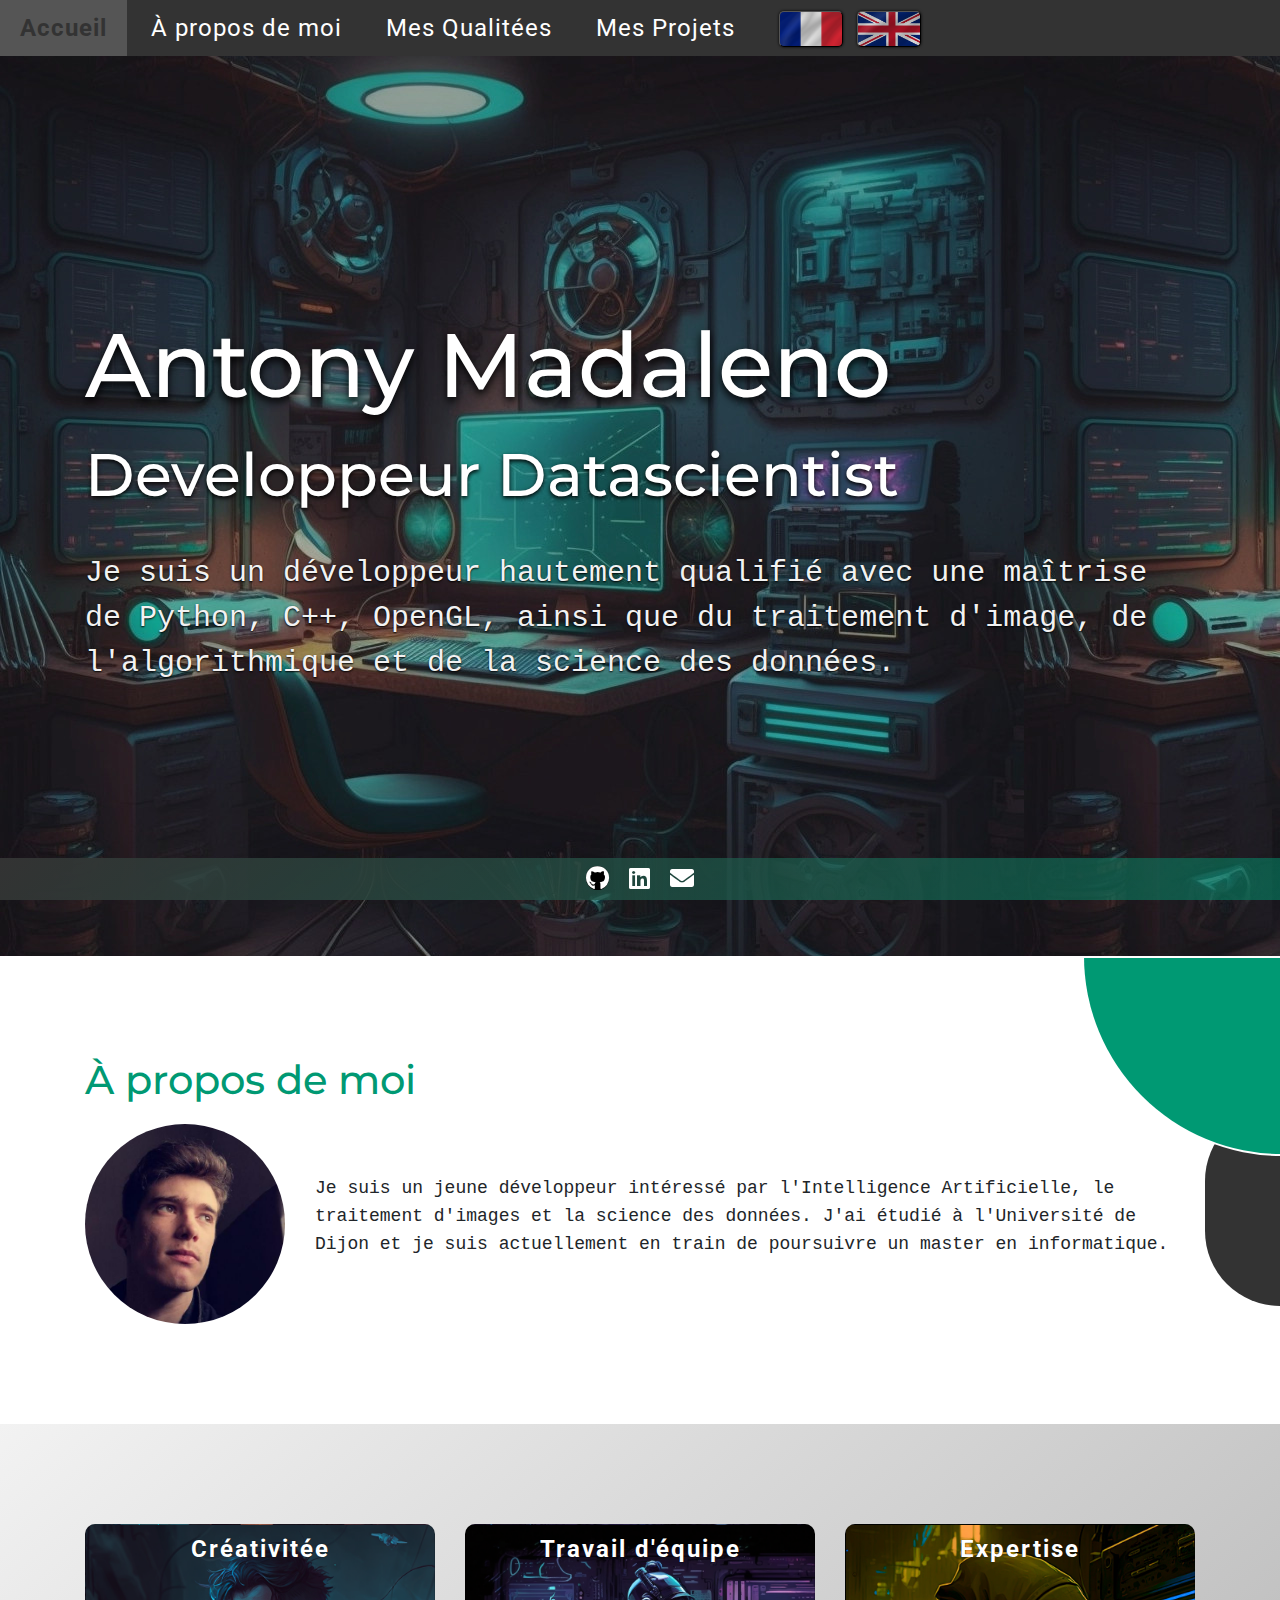
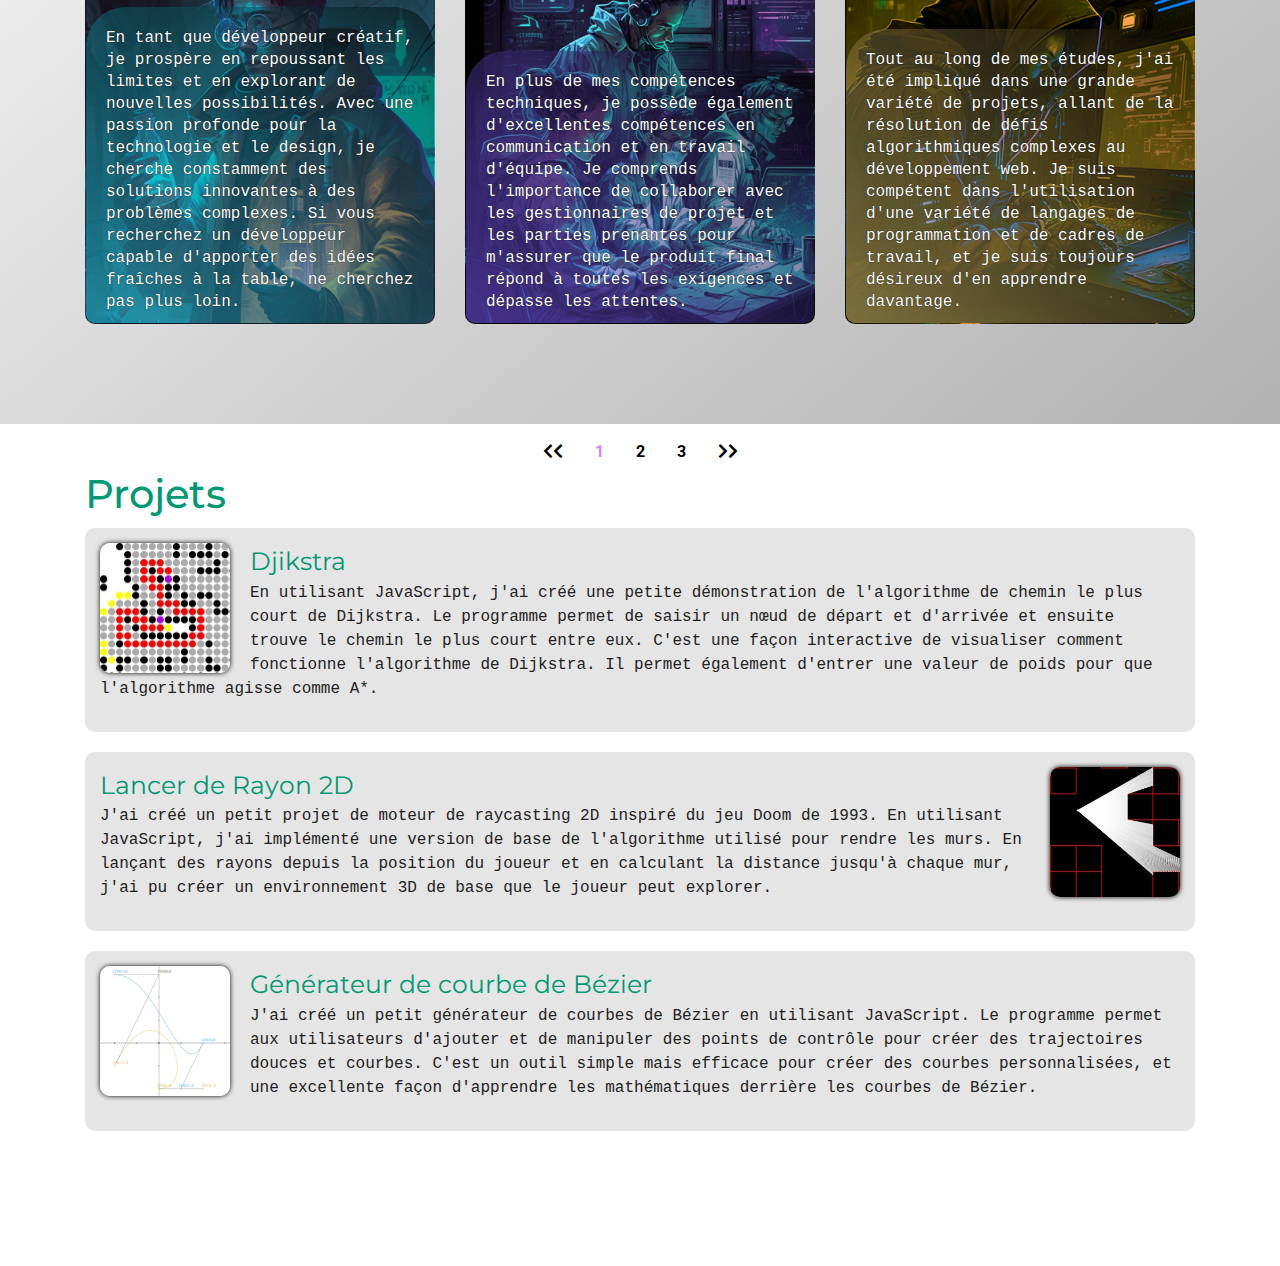
==== commit 3113f8a5: "Update index.html" ====
--- a/index.html
+++ b/index.html
@@ -243,7 +243,7 @@
                 </a>
 
                 <a class="glass" href="https://github.com/AntonyMadaleno/corewar">
-                  <img src="img/corewar.jpg" style="float: left; margin-right: 20px;"/>
+                  <img src="img/Corewar.jpg" style="float: left; margin-right: 20px;"/>
                   <p id = "corewar">
                     <span class="title">Corewar</span><br/>
                     The CoreWar game implemented in Java is a small project that showcases the basic principles of the game. Players write assembly programs and pit them against each other in a virtual memory arena. The last program running wins.
@@ -253,7 +253,7 @@
 
               <div class="display-projects" style="display: none;">
                 <a class="glass" href="https://antonymadaleno.github.io/portofolio/projets/crypto/index.html" style="margin-top: 0px;">
-                  <img src="img/crypto.jpg" style="float: left; margin-right: 20px;"/>
+                  <img src="img/crypto.JPG" style="float: left; margin-right: 20px;"/>
                   <p id = "crypto">
                     <span class="title">Card Cryptography</span><br/>
                     A small cryptography project that leverages a deck of 52 cards and JavaScript programming. The project implements a unique cryptographic algorithm based on shuffling the deck of cards and using them to encrypt and decrypt messages.
@@ -269,7 +269,7 @@
                 </a>
 
                 <a class="glass" href="https://antonymadaleno.github.io/portofolio/projets/svgGame/index.html">
-                  <img src="img/svggame.jpg" style="float: left; margin-right: 20px;"/>
+                  <img src="img/svggame.JPG" style="float: left; margin-right: 20px;"/>
                   <p id = "svgGame">
                     <span class="title">SVG Game</span><br/>
                      A small game i developed using JavaScript that showcases my proficiency in SVG manipulation. The game features one SVG image that players manipulate by clicking and dragging to avoid obstacles and reach the end of the level. This project highlights my skills in JavaScript programming, game development, and SVG manipulation.
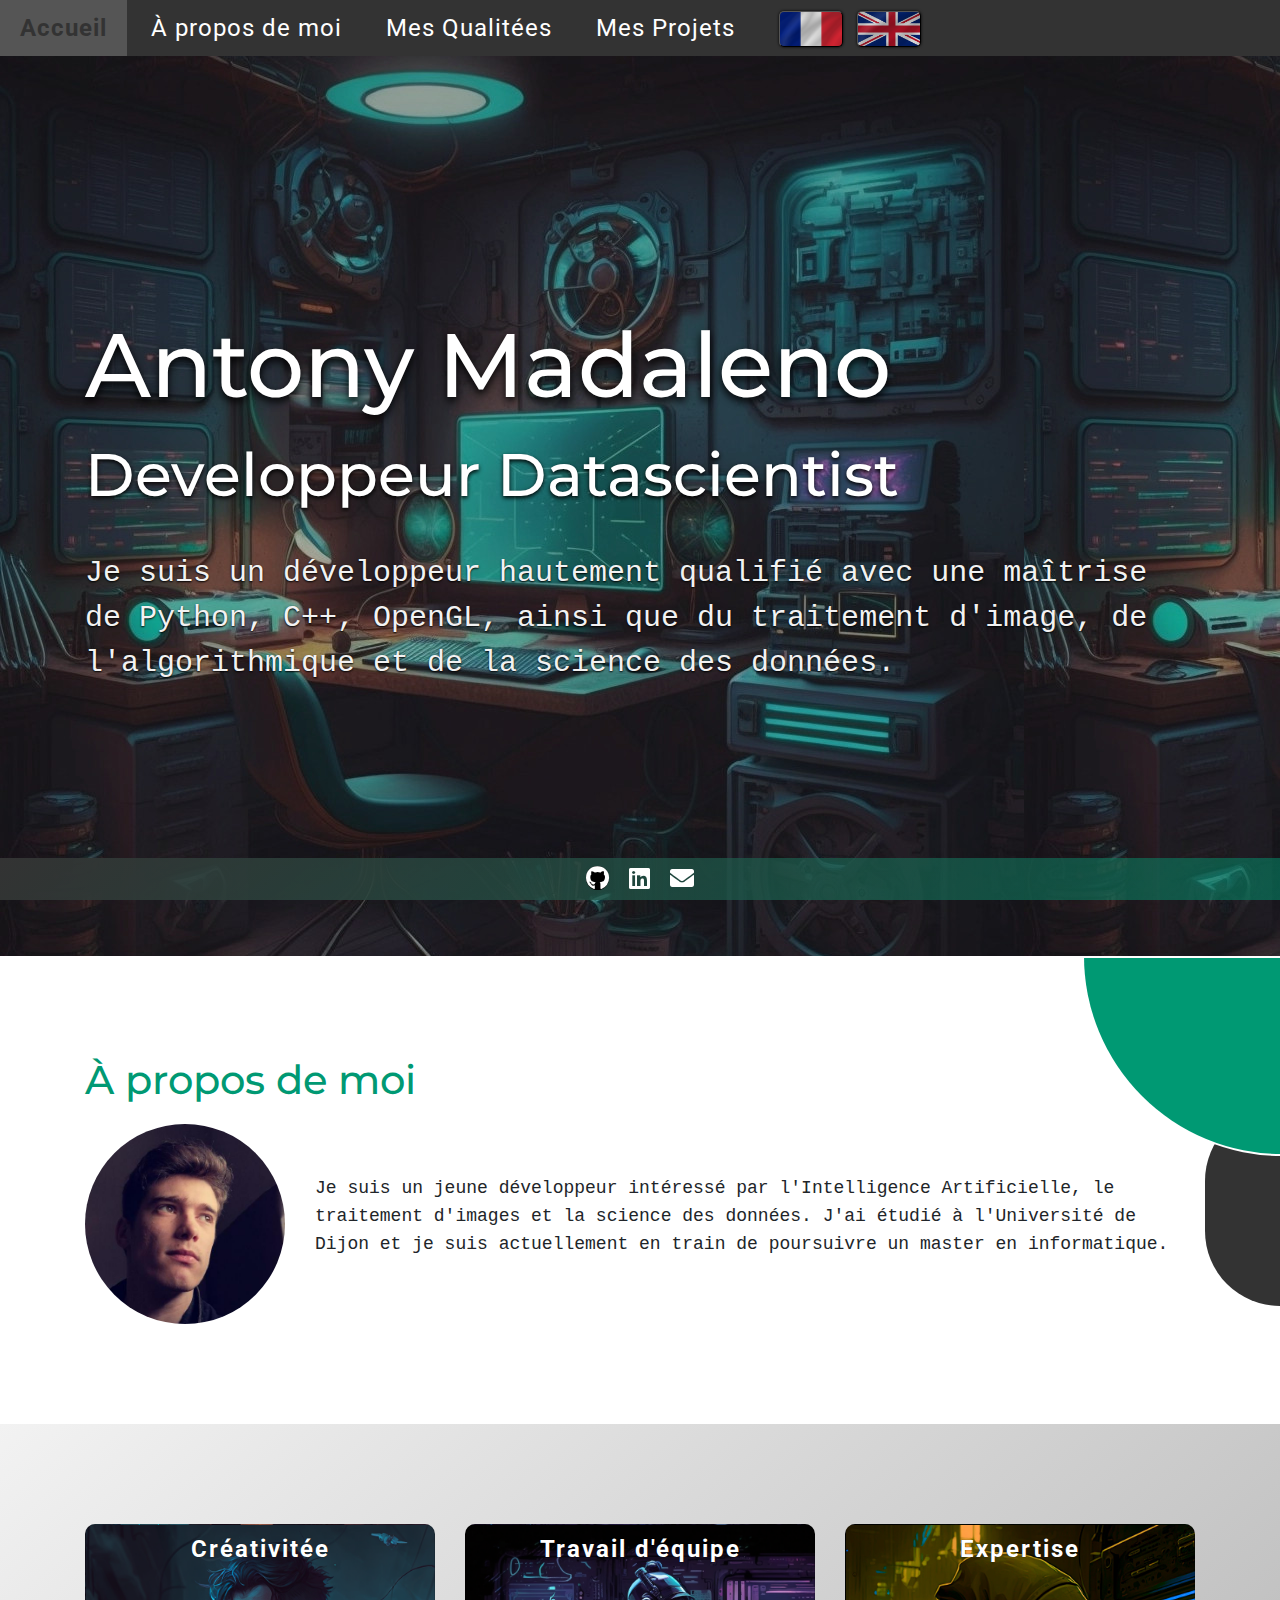
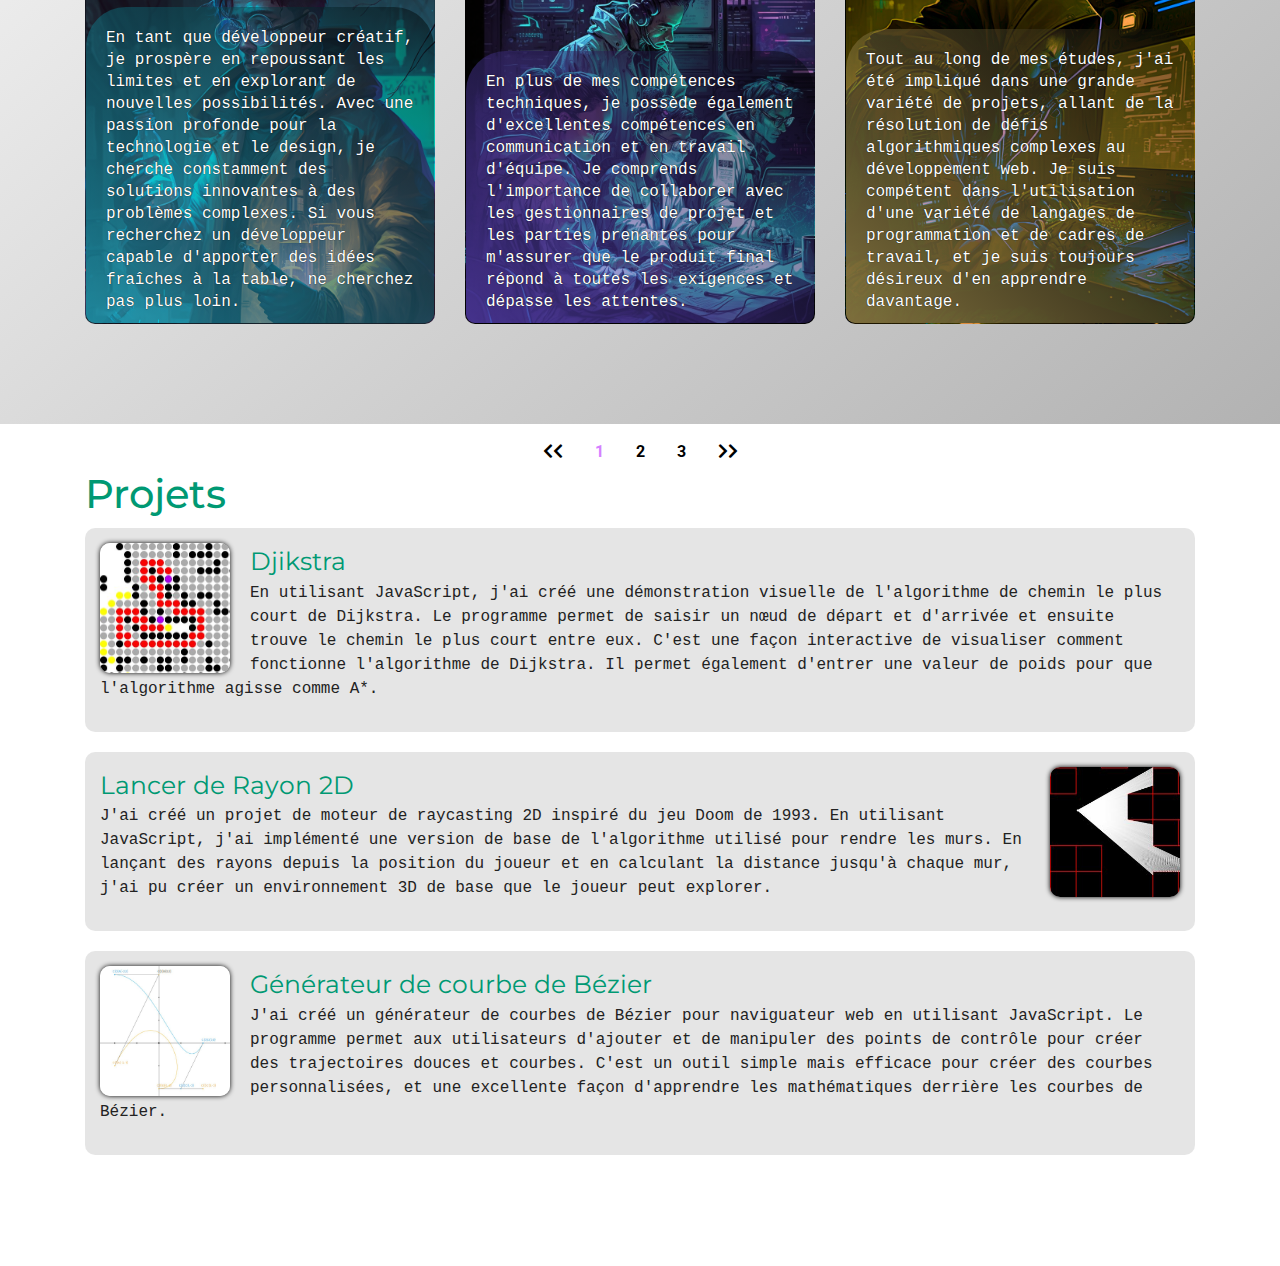
==== commit 7367e0a8: "Update index.html" ====
--- a/index.html
+++ b/index.html
@@ -204,7 +204,7 @@
                   <img src="img/djikstra.jpg" style="float: left; margin-right: 20px;"/>
                   <p id="djikstra">
                     <span class="title">Djikstra</span><br/>
-                    Using JavaScript, I created a small demo of Dijkstra's shortest path algorithm. The program allows the user to input a start and end node, and the algorithm finds the shortest path between them. It's a great way to visualize how Dijkstra's algorithm works in practice. It also allow user to enter a weight value for the algorithm to act like A*.
+                    Using JavaScript, I created a visual demo of Dijkstra's shortest path algorithm. The program allows the user to input a start and end node, and the algorithm finds the shortest path between them. It's a great way to visualize how Dijkstra's algorithm works in practice. It also allow user to enter a weight value for the algorithm to act like A*.
                   </p>
                 </a>
 
@@ -220,7 +220,7 @@
                   <img src="img/bezier.jpg" style="float: left; margin-right: 20px;"/>
                   <p id="bezier">
                     <span class="title">Bezier Curve Generator</span><br/>
-                    I built a small Bezier curve generator using JavaScript. The program allows users to add and manipulate control points to create smooth and curved paths. It's a simple but effective tool for creating custom curves, and a great way to learn about the math behind Bezier curves.
+                    I built a web embedded Bezier curve generator using JavaScript. The program allows users to add and manipulate control points to create smooth and curved paths. It's a simple but effective tool for creating custom curves, and a great way to learn about the math behind Bezier curves.
                   </p>
                 </a>
               </div>
@@ -230,7 +230,7 @@
                   <img src="img/imageProc.png" style="float: left; margin-right: 20px;"/>
                   <p id="imgproc">
                     <span class="title">Image Processing</span><br/>
-                    A collection of small yet interesting projects that utilize OpenCV and Python for image processing. These projects cover a wide range of topics, from contour detection to image correction and image enhancement. Each project highlights my skills in computer vision, Python programming, and OpenCV libraries, demonstrating my ability to deliver high-quality results in image processing.
+                    A collection of projects that make use of OpenCV and Python for image processing. These projects cover a wide range of topics, from contour detection to image correction and image enhancement. Each project highlights my skills in computer vision, Python programming, and OpenCV libraries, demonstrating my ability to deliver high-quality results in image processing.
                   </p>
                 </a>
 
@@ -246,7 +246,7 @@
                   <img src="img/Corewar.jpg" style="float: left; margin-right: 20px;"/>
                   <p id = "corewar">
                     <span class="title">Corewar</span><br/>
-                    The CoreWar game implemented in Java is a small project that showcases the basic principles of the game. Players write assembly programs and pit them against each other in a virtual memory arena. The last program running wins.
+                    The CoreWar game implemented in Java is a project that showcases the basic principles of the game. Players write assembly programs and pit them against each other in a virtual memory arena. The last program running wins.
                   </p>
                 </a>
               </div>
@@ -256,7 +256,7 @@
                   <img src="img/crypto.JPG" style="float: left; margin-right: 20px;"/>
                   <p id = "crypto">
                     <span class="title">Card Cryptography</span><br/>
-                    A small cryptography project that leverages a deck of 52 cards and JavaScript programming. The project implements a unique cryptographic algorithm based on shuffling the deck of cards and using them to encrypt and decrypt messages.
+                    A cryptography project that leverages a deck of 52 cards and JavaScript programming. The project implements a unique cryptographic algorithm based on shuffling the deck of cards and using them to encrypt and decrypt messages.
                   </p>
                 </a>
 
@@ -272,7 +272,7 @@
                   <img src="img/svggame.JPG" style="float: left; margin-right: 20px;"/>
                   <p id = "svgGame">
                     <span class="title">SVG Game</span><br/>
-                     A small game i developed using JavaScript that showcases my proficiency in SVG manipulation. The game features one SVG image that players manipulate by clicking and dragging to avoid obstacles and reach the end of the level. This project highlights my skills in JavaScript programming, game development, and SVG manipulation.
+                     A game i developed using JavaScript that showcases my proficiency in SVG manipulation. The game features one SVG image that players manipulate by clicking and dragging to avoid obstacles and reach the end of the level. This project highlights my skills in JavaScript programming, game development, and SVG manipulation.
                   </p>
                 </a>
               </div>
@@ -283,8 +283,8 @@
 
                 eSvg = document.getElementById("svgGame")
                 textSvg = [
-                  "<span class=\"title\">SVG Game</span><br/>A small game i developed using JavaScript that showcases my proficiency in SVG manipulation. The game features one SVG image that players manipulate by clicking and dragging to avoid obstacles and reach the end of the level. This project highlights my skills in JavaScript programming, game development, and SVG manipulation.",
-                  "<span class=\"title\">Jeu SVG</span><br/>Un petit jeu que j'ai développé en utilisant JavaScript qui met en valeur ma maîtrise de la manipulation de SVG. Le jeu comporte une image SVG que les joueurs peuvent manipuler en cliquant et en faisant glisser pour éviter les obstacles et atteindre la fin du niveau. Ce projet met en avant mes compétences en programmation JavaScript, en développement de jeux et en manipulation de SVG."
+                  "<span class=\"title\">SVG Game</span><br/>A game i developed using JavaScript that showcases my proficiency in SVG manipulation. The game features one SVG image that players manipulate by clicking and dragging to avoid obstacles and reach the end of the level. This project highlights my skills in JavaScript programming, game development, and SVG manipulation.",
+                  "<span class=\"title\">Jeu SVG</span><br/>Un jeu que j'ai développé en utilisant JavaScript qui met en valeur ma maîtrise de la manipulation de SVG. Le jeu comporte une image SVG que les joueurs peuvent manipuler en cliquant et en faisant glisser pour éviter les obstacles et atteindre la fin du niveau. Ce projet met en avant mes compétences en programmation JavaScript, en développement de jeux et en manipulation de SVG."
                 ]
 
                 e3D = document.getElementById("3dProj")
@@ -295,14 +295,14 @@
 
                 eCrypt = document.getElementById("crypto")
                 textCrypto = [
-                  "<span class=\"title\">Card Cryptography</span><br/>A small cryptography project that leverages a deck of 52 cards and JavaScript programming. The project implements a unique cryptographic algorithm based on shuffling the deck of cards and using them to encrypt and decrypt messages.",
-                  "<span class=\"title\">Cryptographie sur jeu de 52 Cartes</span><br/>Un petit projet de cryptographie qui exploite un jeu de 52 cartes et la programmation JavaScript. Le projet implémente un algorithme de cryptographie unique basé sur le mélange du jeu de cartes et leur utilisation pour chiffrer et déchiffrer des messages."
+                  "<span class=\"title\">Card Cryptography</span><br/>A cryptography project that leverages a deck of 52 cards and JavaScript programming. The project implements a unique cryptographic algorithm based on shuffling the deck of cards and using them to encrypt and decrypt messages.",
+                  "<span class=\"title\">Cryptographie sur jeu de 52 Cartes</span><br/>Un projet de cryptographie qui exploite un jeu de 52 cartes et la programmation JavaScript. Le projet implémente un algorithme de cryptographie unique basé sur le mélange du jeu de cartes et leur utilisation pour chiffrer et déchiffrer des messages."
                 ]
 
                 eCW = document.getElementById("corewar")
                 textCW = [
-                  "<span class=\"title\">Corewar</span><br/>The CoreWar game implemented in Java is a small project that showcases the basic principles of the game. Players write assembly programs and pit them against each other in a virtual memory arena. The last program running wins.",
-                  "<span class=\"title\">Corewar</span><br/>Le jeu CoreWar implémenté en Java est un petit projet qui présente les principes de base du jeu. Les joueurs écrivent des programmes en langage d'assemblage et les opposent les uns aux autres dans une arène de mémoire virtuelle. Le dernier programme en cours d'exécution gagne."
+                  "<span class=\"title\">Corewar</span><br/>The CoreWar game implemented in Java is a project that showcases the basic principles of the game. Players write assembly programs and pit them against each other in a virtual memory arena. The last program running wins.",
+                  "<span class=\"title\">Corewar</span><br/>Le jeu CoreWar implémenté en Java est un projet qui présente les principes de base du jeu. Les joueurs écrivent des programmes en langage d'assemblage et les opposent les uns aux autres dans une arène de mémoire virtuelle. Le dernier programme en cours d'exécution gagne."
                 ]
 
                 eMPI = document.getElementById("mpi")
@@ -315,29 +315,29 @@
                 eIMG = document.getElementById("imgproc")
                 textIMG =
                 [
-                  "<span class=\"title\">Traitements des images</span><br/>A collection of small yet interesting projects that utilize OpenCV and Python for image processing. These projects cover a wide range of topics, from contour detection to image correction and image enhancement. Each project highlights my skills in computer vision, Python programming, and OpenCV libraries, demonstrating my ability to deliver high-quality results in image processing.",
-                  "<span class=\"title\">Traitements des images</span><br/>Une collection de petits projets intéressants qui utilisent OpenCV et Python pour le traitement d'images. Ces projets couvrent une large gamme de sujets, allant de la détection de contours à la correction d'images et l'amélioration d'images. Chaque projet met en évidence mes compétences en vision par ordinateur, en programmation Python et en bibliothèques OpenCV."
+                  "<span class=\"title\">Traitements des images</span><br/>A collection of projects that make use of OpenCV and Python for image processing. These projects cover a wide range of topics, from contour detection to image correction and image enhancement. Each project highlights my skills in computer vision, Python programming, and OpenCV libraries, demonstrating my ability to deliver high-quality results in image processing.",
+                  "<span class=\"title\">Traitements des images</span><br/>Une collection de projets qui utilisent OpenCV et Python pour le traitement d'images. Ces projets couvrent une large gamme de sujets, allant de la détection de contours à la correction d'images et l'amélioration d'images. Chaque projet met en évidence mes compétences en vision par ordinateur, en programmation Python et en bibliothèques OpenCV."
                 ]
 
                 eBez = document.getElementById("bezier")
                 textBezier =
                 [
-                  "<span class=\"title\">Bezier Curve Generator</span><br/>I built a small Bezier curve generator using JavaScript. The program allows users to add and manipulate control points to create smooth and curved paths. It's a simple but effective tool for creating custom curves, and a great way to learn about the math behind Bezier curves.",
-                  "<span class=\"title\">Générateur de courbe de Bézier</span><br/>J'ai créé un petit générateur de courbes de Bézier en utilisant JavaScript. Le programme permet aux utilisateurs d'ajouter et de manipuler des points de contrôle pour créer des trajectoires douces et courbes. C'est un outil simple mais efficace pour créer des courbes personnalisées, et une excellente façon d'apprendre les mathématiques derrière les courbes de Bézier."
+                  "<span class=\"title\">Bezier Curve Generator</span><br/>I built a web embedded Bezier curve generator using JavaScript. The program allows users to add and manipulate control points to create smooth and curved paths. It's a simple but effective tool for creating custom curves, and a great way to learn about the math behind Bezier curves.",
+                  "<span class=\"title\">Générateur de courbe de Bézier</span><br/>J'ai créé un générateur de courbes de Bézier pour naviguateur web en utilisant JavaScript. Le programme permet aux utilisateurs d'ajouter et de manipuler des points de contrôle pour créer des trajectoires douces et courbes. C'est un outil simple mais efficace pour créer des courbes personnalisées, et une excellente façon d'apprendre les mathématiques derrière les courbes de Bézier."
                 ]
 
                 eRay = document.getElementById("ray")
                 textRay =
                 [
-                  "<span class=\"title\">Raycasting 2D</span><br/>I created a small 2D raycasting engine project inspired by the 1993 game Doom. Using Javascript, I implemented a basic version of the algorithm used to render the walls. By casting rays from the player's position and calculating the distance to each wall, I was able to create a basic 3D environment that the player can explore.",
-                  "<span class=\"title\">Lancer de Rayon 2D</span><br/>J'ai créé un petit projet de moteur de raycasting 2D inspiré du jeu Doom de 1993. En utilisant JavaScript, j'ai implémenté une version de base de l'algorithme utilisé pour rendre les murs. En lançant des rayons depuis la position du joueur et en calculant la distance jusqu'à chaque mur, j'ai pu créer un environnement 3D de base que le joueur peut explorer."
+                  "<span class=\"title\">Raycasting 2D</span><br/>I created a 2D raycasting engine project inspired by the 1993 game Doom. Using Javascript, I implemented a basic version of the algorithm used to render the walls. By casting rays from the player's position and calculating the distance to each wall, I was able to create a basic 3D environment that the player can explore.",
+                  "<span class=\"title\">Lancer de Rayon 2D</span><br/>J'ai créé un projet de moteur de raycasting 2D inspiré du jeu Doom de 1993. En utilisant JavaScript, j'ai implémenté une version de base de l'algorithme utilisé pour rendre les murs. En lançant des rayons depuis la position du joueur et en calculant la distance jusqu'à chaque mur, j'ai pu créer un environnement 3D de base que le joueur peut explorer."
                 ]
 
                 eDji = document.getElementById("djikstra")
                 textDjik =
                 [
-                  "<span class=\"title\">Djikstra</span><br/>Using JavaScript, I created a small demo of Dijkstra's shortest path algorithm. The program allows the user to input a start and end node, and the algorithm finds the shortest path between them. It's a great way to visualize how Dijkstra's algorithm works in practice. It also allow user to enter a weight value for the algorithm to act like A*.",
-                  "<span class=\"title\">Djikstra</span><br/>En utilisant JavaScript, j'ai créé une petite démonstration de l'algorithme de chemin le plus court de Dijkstra. Le programme permet de saisir un nœud de départ et d'arrivée et ensuite trouve le chemin le plus court entre eux. C'est une façon interactive de visualiser comment fonctionne l'algorithme de Dijkstra. Il permet également d'entrer une valeur de poids pour que l'algorithme agisse comme A*."
+                  "<span class=\"title\">Djikstra</span><br/>Using JavaScript, I created a visual demo of Dijkstra's shortest path algorithm. The program allows the user to input a start and end node, and the algorithm finds the shortest path between them. It's a great way to visualize how Dijkstra's algorithm works in practice. It also allow user to enter a weight value for the algorithm to act like A*.",
+                  "<span class=\"title\">Djikstra</span><br/>En utilisant JavaScript, j'ai créé une démonstration visuelle de l'algorithme de chemin le plus court de Dijkstra. Le programme permet de saisir un nœud de départ et d'arrivée et ensuite trouve le chemin le plus court entre eux. C'est une façon interactive de visualiser comment fonctionne l'algorithme de Dijkstra. Il permet également d'entrer une valeur de poids pour que l'algorithme agisse comme A*."
                 ]
 
                 lang = "fr"
@@ -511,7 +511,7 @@
     <!-- Footer -->
     <footer>
       <a href="https://github.com/AntonyMadaleno?tab=repositories"><i class='fab fa-github' id="github"></i></a>
-      <a href="https://www.linkedin.com/in/antony-madaleno-435838207/"><i class='fab fa-linkedin' id="linkedin"></i></a>
+      <a href="linkedin.com/in/antony-madaleno-a304a917b"><i class='fab fa-linkedin' id="linkedin"></i></a>
       <a href="mailto:antony.madaleno@yahoo.com"><i class="fa fa-envelope" aria-hidden="true"></i></a>
     </footer>
   </body>
